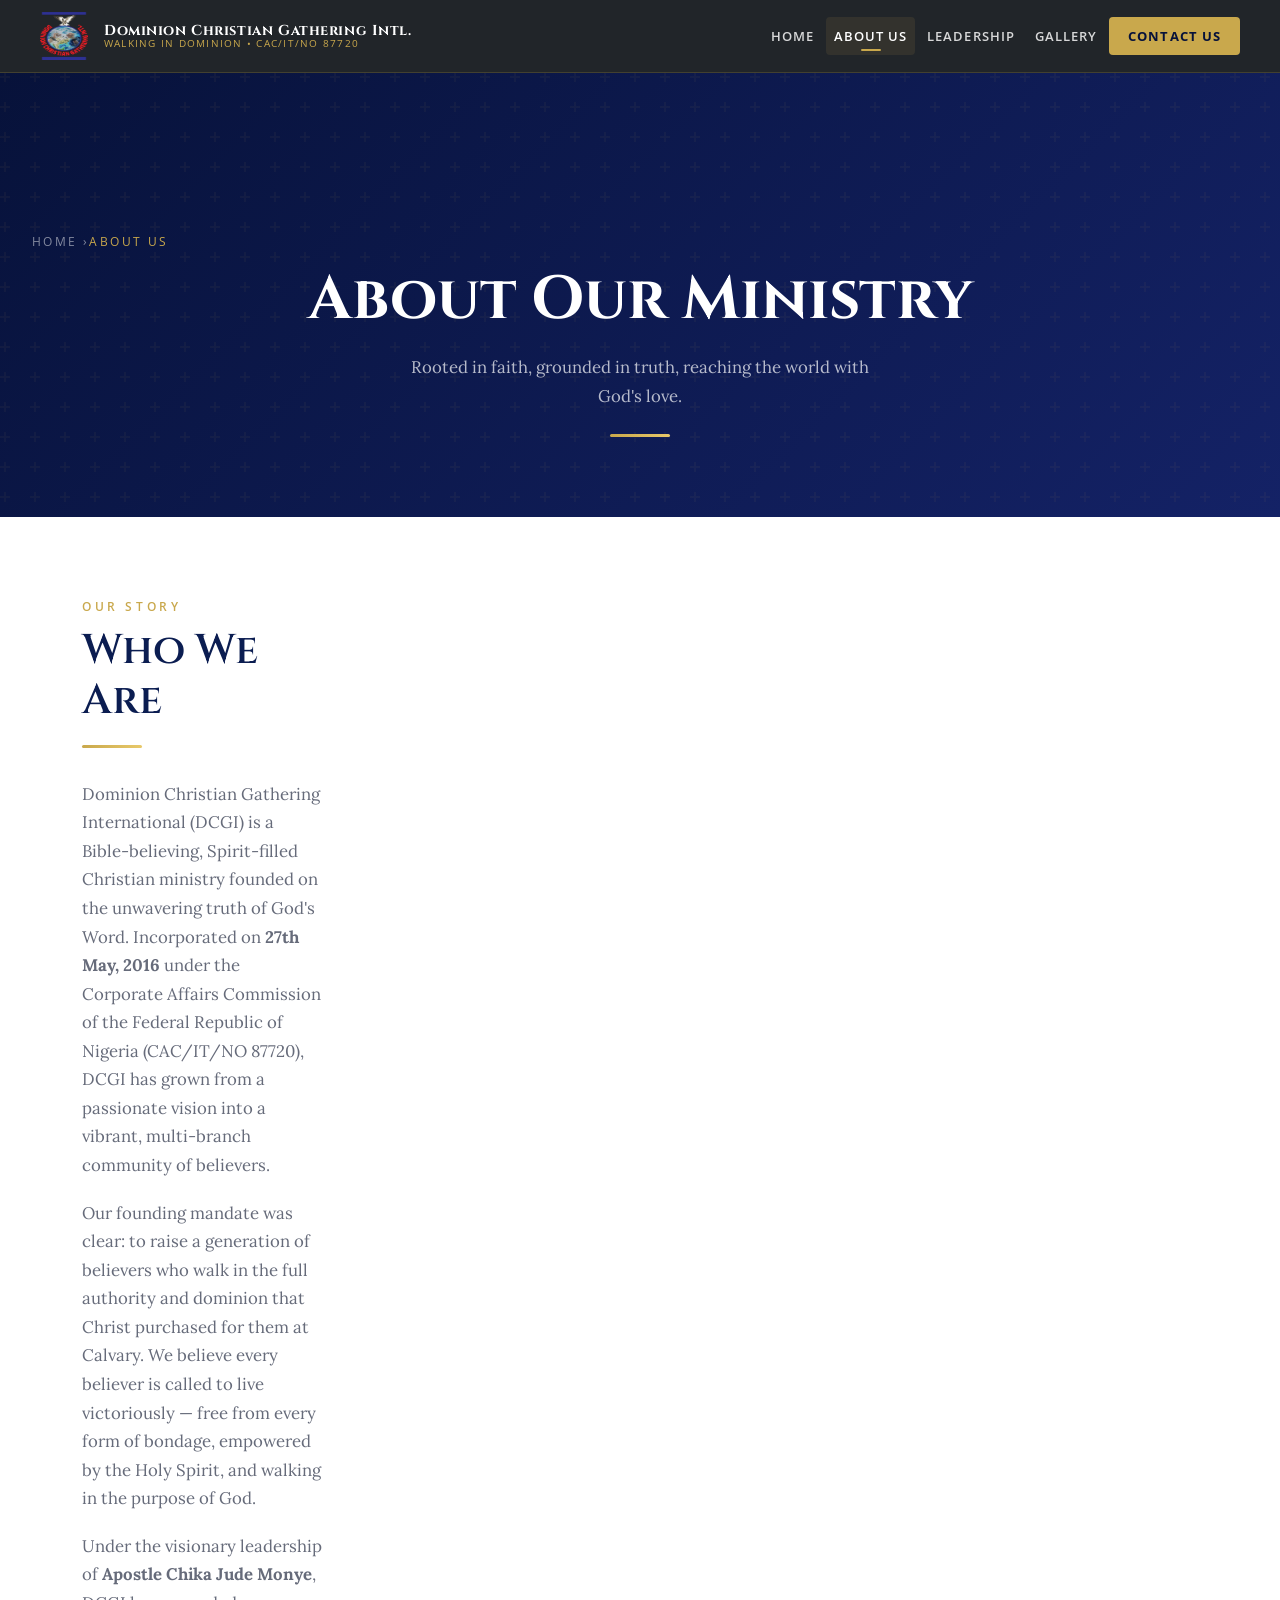
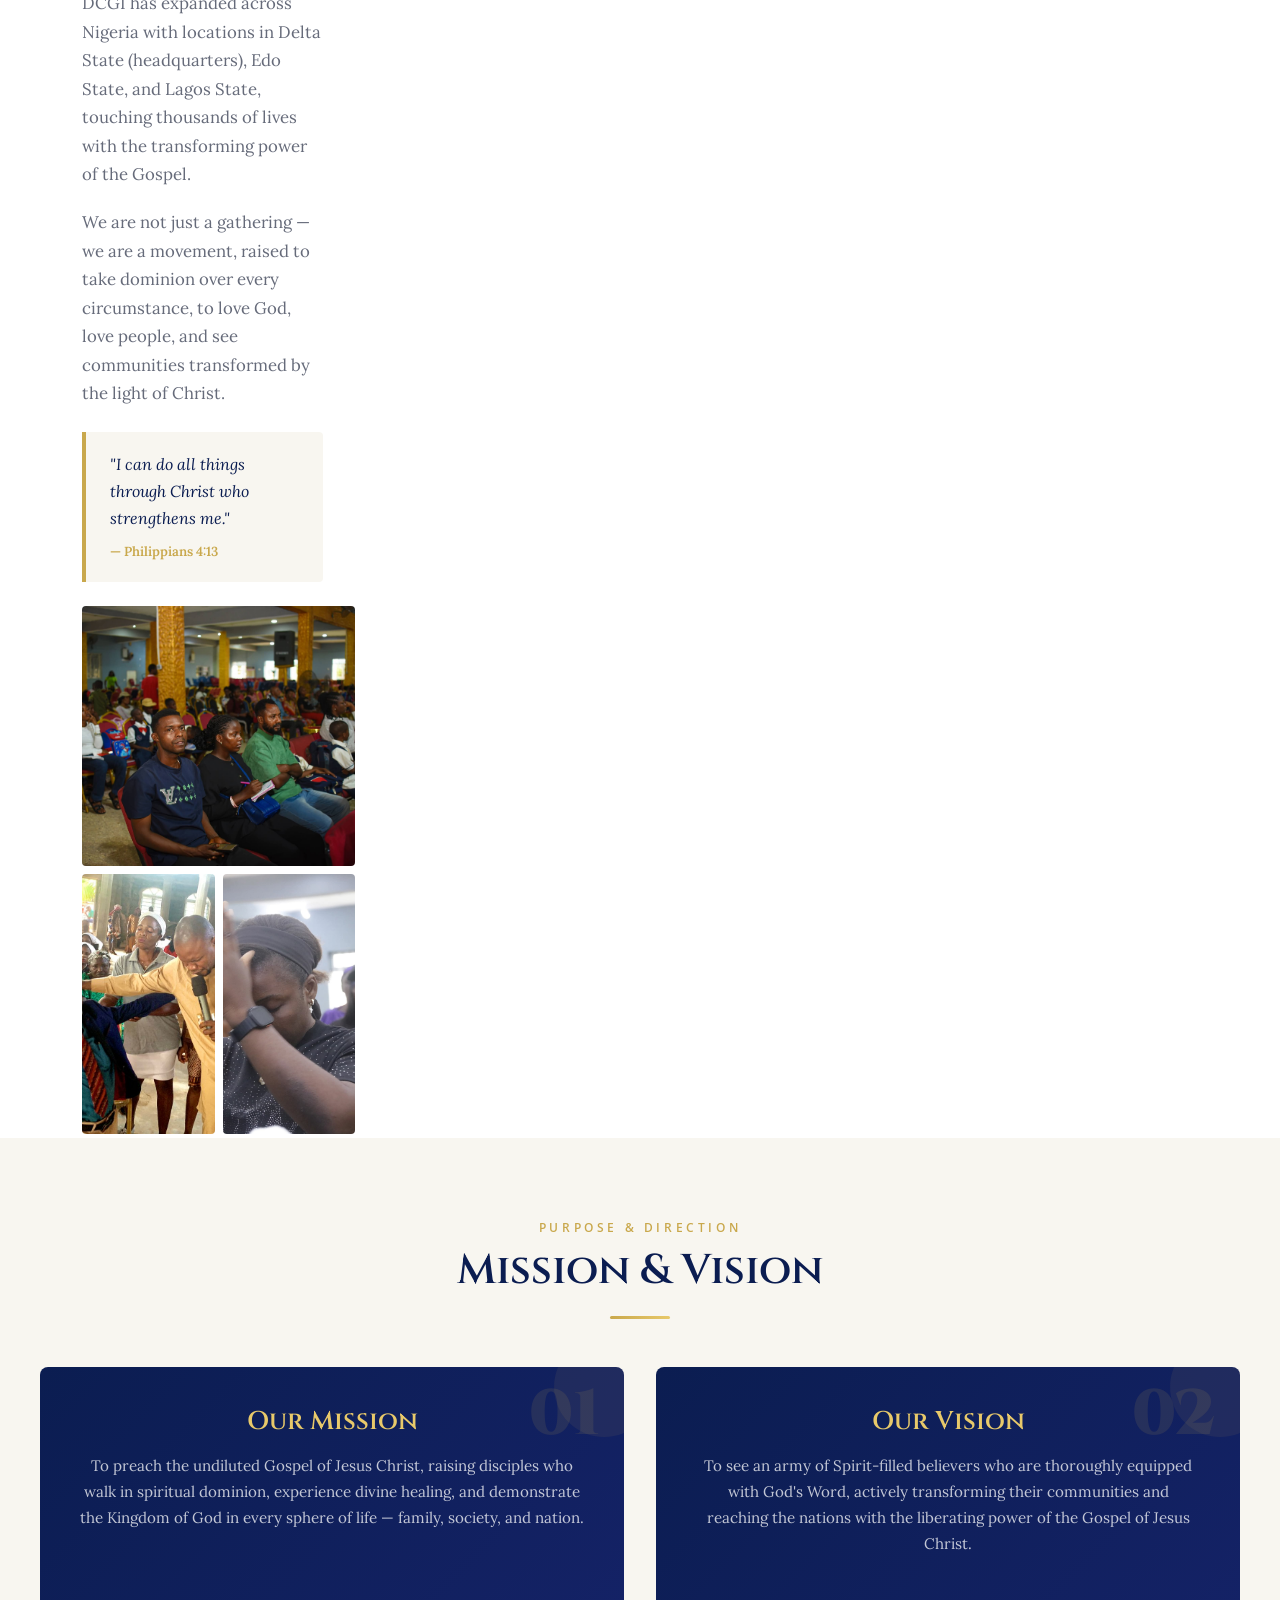
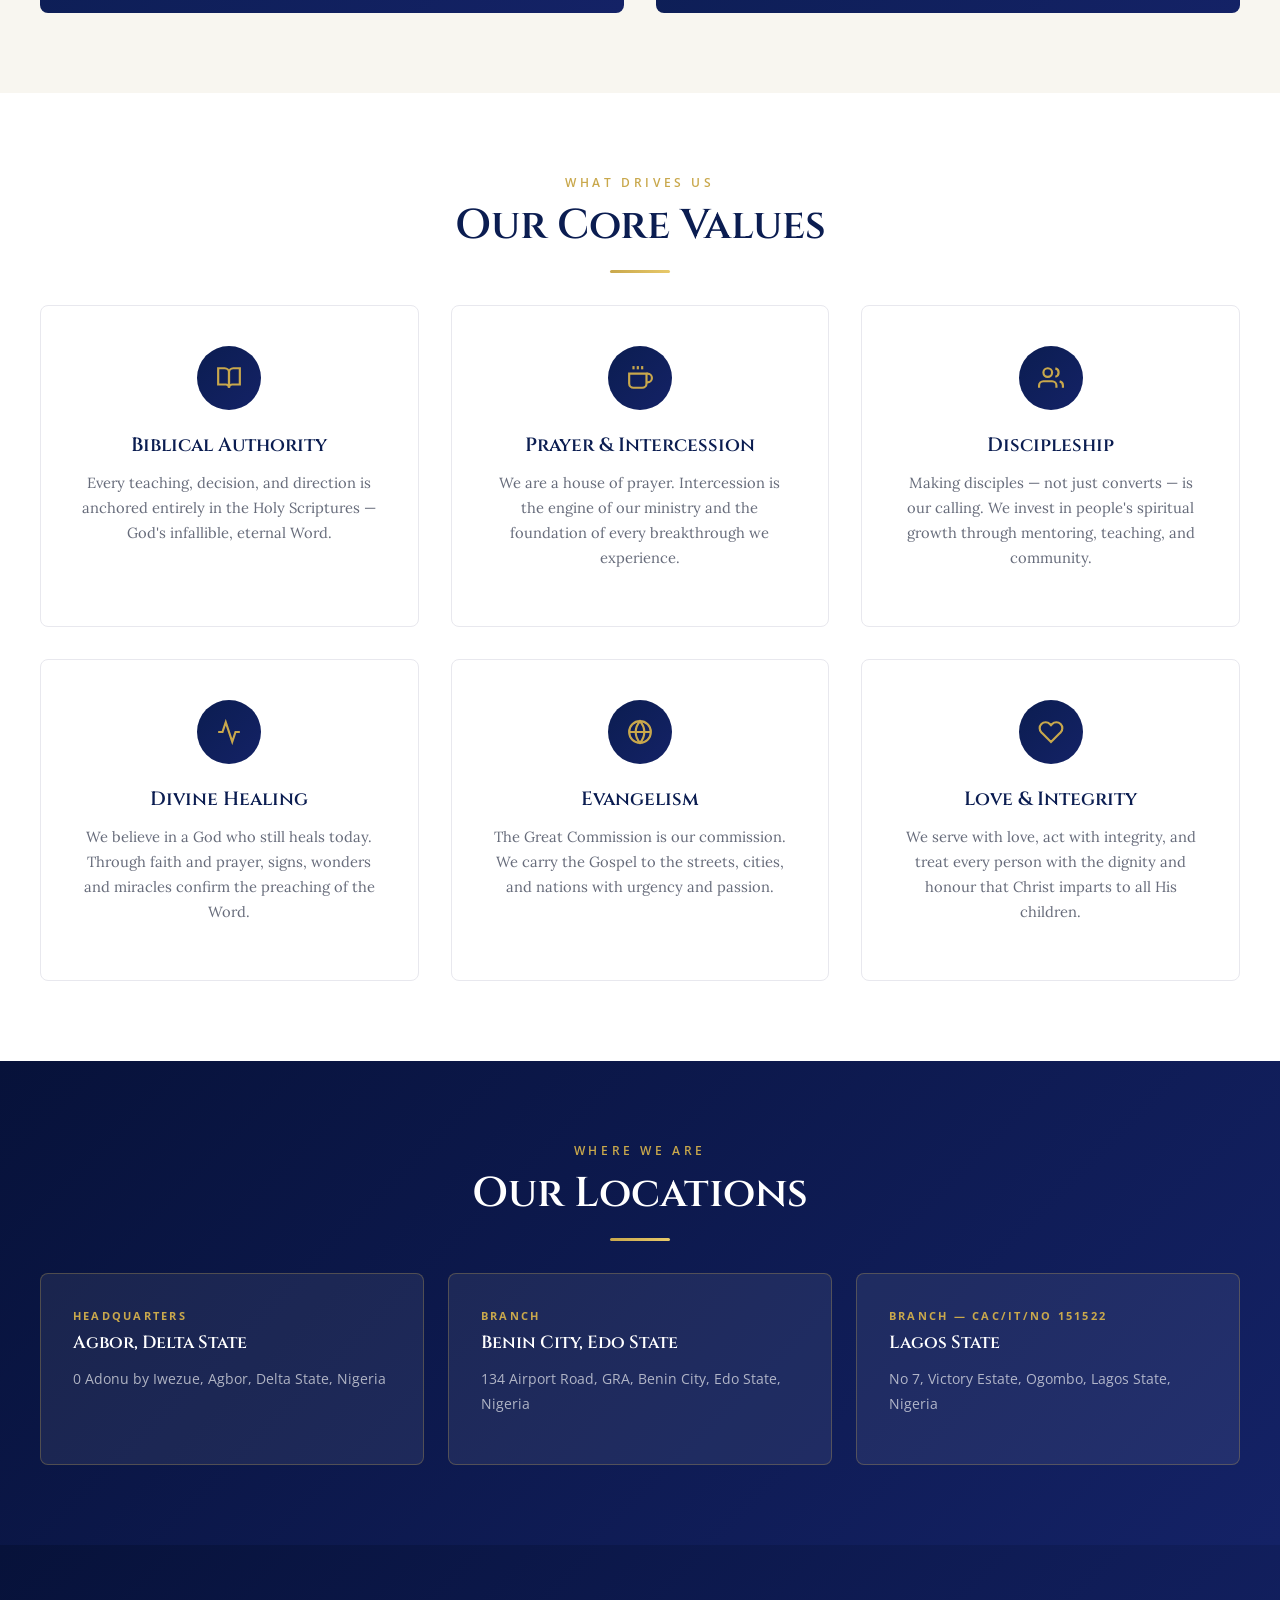
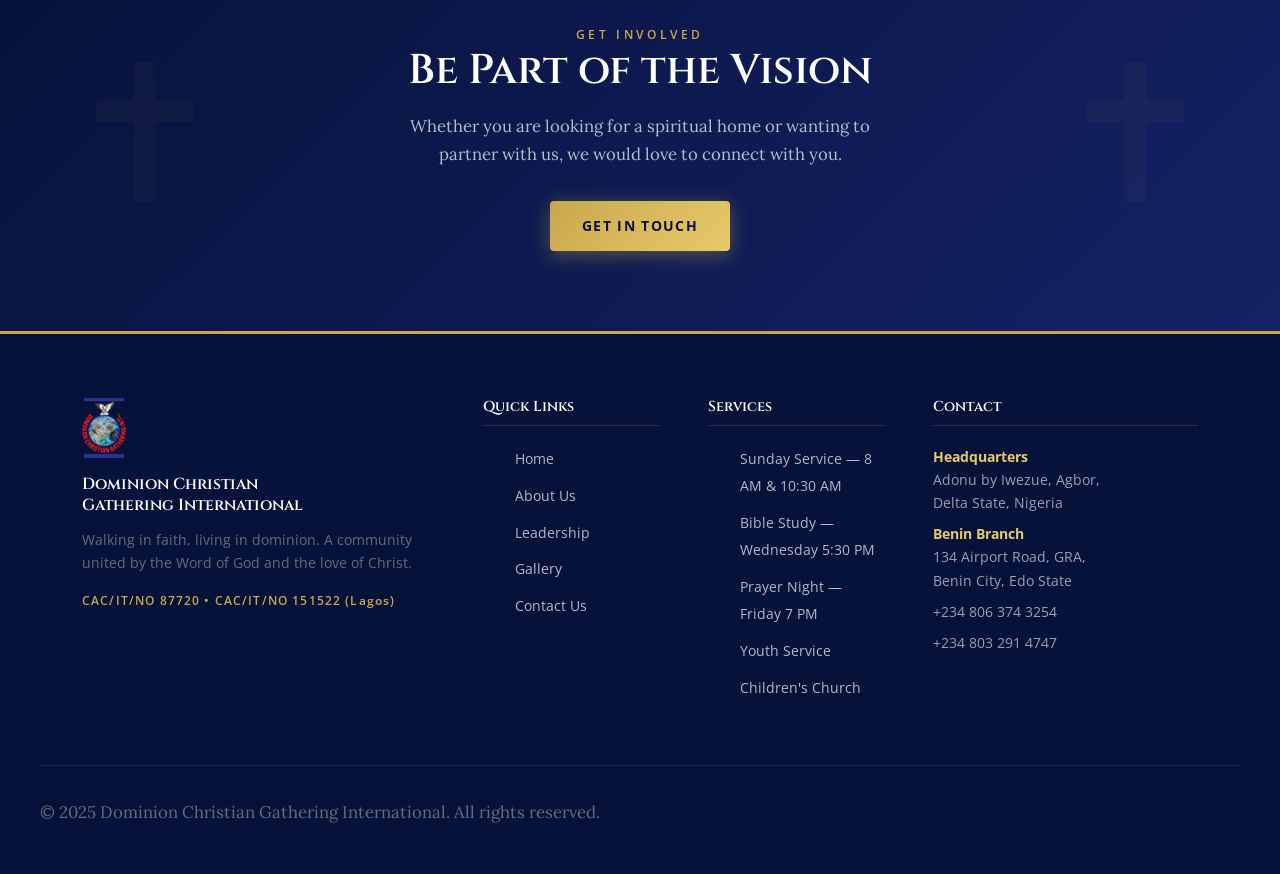
==== about.html @ a51d52de "Add files via upload" ====
<!DOCTYPE html>
<html lang="en">
<head>
  <meta charset="UTF-8" />
  <meta name="viewport" content="width=device-width, initial-scale=1.0" />
  <title>About Us — Dominion Christian Gathering International</title>
  <meta name="description" content="Learn about the history, mission, and vision of Dominion Christian Gathering International, founded in 2016 by Apostle Chika Jude Monye." />
  <link href="https://cdn.jsdelivr.net/npm/bootstrap@5.3.2/dist/css/bootstrap.min.css" rel="stylesheet" />
  <link rel="stylesheet" href="css/style.css" />
  <link rel="icon" type="image/jpeg" href="images/logo.png" />
</head>
<body>

<!-- NAVBAR -->
<nav id="navbar" class="navbar navbar-expand-lg navbar-dark bg-dark">
  <div class="nav-inner container">
    <a class="navbar-brand d-flex align-items-center gap-3" href="index.html">
      <img src="images/logo.png" alt="DCGI Logo" />
      <div class="nav-brand-text">
        <div class="name">Dominion Christian Gathering Intl.</div>
        <div class="tagline">Walking in Dominion &bull; CAC/IT/NO 87720</div>
      </div>
    </a>
    <button class="navbar-toggler border-0" type="button" data-bs-toggle="collapse" data-bs-target="#navbarSupportedContent" aria-controls="navbarSupportedContent" aria-expanded="false" aria-label="Toggle navigation">
      <span class="navbar-toggler-icon"></span>
    </button>
    <div class="collapse navbar-collapse" id="navbarSupportedContent">
      <ul class="navbar-nav ms-auto mb-2 mb-lg-0 nav-links">
        <li class="nav-item"><a class="nav-link" href="index.html">Home</a></li>
        <li class="nav-item"><a class="nav-link" href="about.html">About Us</a></li>
        <li class="nav-item"><a class="nav-link" href="leadership.html">Leadership</a></li>
        <li class="nav-item"><a class="nav-link" href="gallery.html">Gallery</a></li>
        <li class="nav-item"><a class="nav-link nav-cta" href="contact.html">Contact Us</a></li>
      </ul>
    </div>
  </div>
</nav>

<!-- PAGE HEADER -->
<header class="page-header">
  <div class="page-header-content">
    <div class="breadcrumb">Home &rsaquo; <span>About Us</span></div>
    <h1>About Our Ministry</h1>
    <p>Rooted in faith, grounded in truth, reaching the world with God's love.</p>
    <div class="gold-line"></div>
  </div>
</header>

<!-- ABOUT STORY -->
<section class="section" style="background: var(--white);">
  <div class="section-inner">
    <div class="container">
      <div class="row about-grid">
        <div class="col-md-6 about-text fade-in">
        <div class="section-label">Our Story</div>
        <h2 class="section-title">Who We Are</h2>
        <div class="section-divider left"></div>
        <p>Dominion Christian Gathering International (DCGI) is a Bible-believing, Spirit-filled Christian ministry founded on the unwavering truth of God's Word. Incorporated on <strong>27th May, 2016</strong> under the Corporate Affairs Commission of the Federal Republic of Nigeria (CAC/IT/NO 87720), DCGI has grown from a passionate vision into a vibrant, multi-branch community of believers.</p>
        <p>Our founding mandate was clear: to raise a generation of believers who walk in the full authority and dominion that Christ purchased for them at Calvary. We believe every believer is called to live victoriously — free from every form of bondage, empowered by the Holy Spirit, and walking in the purpose of God.</p>
        <p>Under the visionary leadership of <strong>Apostle Chika Jude Monye</strong>, DCGI has expanded across Nigeria with locations in Delta State (headquarters), Edo State, and Lagos State, touching thousands of lives with the transforming power of the Gospel.</p>
        <p>We are not just a gathering — we are a movement, raised to take dominion over every circumstance, to love God, love people, and see communities transformed by the light of Christ.</p>
        <blockquote class="welcome-verse">
          "I can do all things through Christ who strengthens me."
          <cite>— Philippians 4:13</cite>
        </blockquote>
      </div>
        </div>
        <div class="col-md-6 about-images fade-in">
          <div class="row g-2">
            <div class="col-12">
              <img src="images/IMG-20260520-WA0042.jpg" alt="DCGI Congregation" />
            </div>
            <div class="col-6">
              <img src="images/IMG-20260520-WA0041.jpg" alt="Ministry in Action" />
            </div>
            <div class="col-6">
              <img src="images/IMG-20260520-WA0044.jpg" alt="Worship Service" />
            </div>
          </div>
        </div>
      </div>
    </div>
  </div>
</section>

<!-- MISSION & VISION -->
<section class="section" style="background: var(--off-white);">
  <div class="section-inner text-center">
    <div class="section-label">Purpose &amp; Direction</div>
    <h2 class="section-title">Mission &amp; Vision</h2>
    <div class="section-divider"></div>
    <div class="mv-grid">
      <div class="mv-card fade-in">
        <div class="mv-num">01</div>
        <h3>Our Mission</h3>
        <p>To preach the undiluted Gospel of Jesus Christ, raising disciples who walk in spiritual dominion, experience divine healing, and demonstrate the Kingdom of God in every sphere of life — family, society, and nation.</p>
      </div>
      <div class="mv-card fade-in">
        <div class="mv-num">02</div>
        <h3>Our Vision</h3>
        <p>To see an army of Spirit-filled believers who are thoroughly equipped with God's Word, actively transforming their communities and reaching the nations with the liberating power of the Gospel of Jesus Christ.</p>
      </div>
    </div>
  </div>
</section>

<!-- OUR VALUES -->
<section class="section" style="background: var(--white);">
  <div class="section-inner text-center">
    <div class="section-label">What Drives Us</div>
    <h2 class="section-title">Our Core Values</h2>
    <div class="section-divider"></div>
    <div class="pillars-grid" style="margin-top:2rem;">
      <div>
            <div class="pillar-card fade-in">
              <div class="pillar-icon">
                <svg width="26" height="26" viewBox="0 0 24 24" fill="none" stroke="currentColor" stroke-width="2"><path d="M2 3h6a4 4 0 014 4v14a3 3 0 00-3-3H2z"/><path d="M22 3h-6a4 4 0 00-4 4v14a3 3 0 013-3h7z"/></svg>
              </div>
              <h3>Biblical Authority</h3>
              <p>Every teaching, decision, and direction is anchored entirely in the Holy Scriptures — God's infallible, eternal Word.</p>
            </div>
          </div>
          <div>
            <div class="pillar-card fade-in">
              <div class="pillar-icon">
                <svg width="26" height="26" viewBox="0 0 24 24" fill="none" stroke="currentColor" stroke-width="2"><path d="M18 8h1a4 4 0 010 8h-1"/><path d="M2 8h16v9a4 4 0 01-4 4H6a4 4 0 01-4-4V8z"/><line x1="6" y1="1" x2="6" y2="4"/><line x1="10" y1="1" x2="10" y2="4"/><line x1="14" y1="1" x2="14" y2="4"/></svg>
              </div>
              <h3>Prayer &amp; Intercession</h3>
              <p>We are a house of prayer. Intercession is the engine of our ministry and the foundation of every breakthrough we experience.</p>
            </div>
          </div>
          <div>
            <div class="pillar-card fade-in">
              <div class="pillar-icon">
                <svg width="26" height="26" viewBox="0 0 24 24" fill="none" stroke="currentColor" stroke-width="2"><path d="M17 21v-2a4 4 0 00-4-4H5a4 4 0 00-4 4v2"/><circle cx="9" cy="7" r="4"/><path d="M23 21v-2a4 4 0 00-3-3.87"/><path d="M16 3.13a4 4 0 010 7.75"/></svg>
              </div>
              <h3>Discipleship</h3>
              <p>Making disciples — not just converts — is our calling. We invest in people's spiritual growth through mentoring, teaching, and community.</p>
            </div>
          </div>
          <div>
            <div class="pillar-card fade-in">
              <div class="pillar-icon">
                <svg width="26" height="26" viewBox="0 0 24 24" fill="none" stroke="currentColor" stroke-width="2"><polyline points="22 12 18 12 15 21 9 3 6 12 2 12"/></svg>
              </div>
              <h3>Divine Healing</h3>
              <p>We believe in a God who still heals today. Through faith and prayer, signs, wonders and miracles confirm the preaching of the Word.</p>
            </div>
          </div>
          <div>
            <div class="pillar-card fade-in">
              <div class="pillar-icon">
                <svg width="26" height="26" viewBox="0 0 24 24" fill="none" stroke="currentColor" stroke-width="2"><circle cx="12" cy="12" r="10"/><line x1="2" y1="12" x2="22" y2="12"/><path d="M12 2a15.3 15.3 0 014 10 15.3 15.3 0 01-4 10 15.3 15.3 0 01-4-10 15.3 15.3 0 014-10z"/></svg>
              </div>
              <h3>Evangelism</h3>
              <p>The Great Commission is our commission. We carry the Gospel to the streets, cities, and nations with urgency and passion.</p>
            </div>
          </div>
          <div>
            <div class="pillar-card fade-in">
              <div class="pillar-icon">
                <svg width="26" height="26" viewBox="0 0 24 24" fill="none" stroke="currentColor" stroke-width="2"><path d="M20.84 4.61a5.5 5.5 0 00-7.78 0L12 5.67l-1.06-1.06a5.5 5.5 0 00-7.78 7.78l1.06 1.06L12 21.23l7.78-7.78 1.06-1.06a5.5 5.5 0 000-7.78z"/></svg>
              </div>
              <h3>Love &amp; Integrity</h3>
              <p>We serve with love, act with integrity, and treat every person with the dignity and honour that Christ imparts to all His children.</p>
            </div>
      </div>
    </div>
  </div>
</section>

<!-- OUR LOCATIONS -->
<section class="section" style="background: linear-gradient(135deg, var(--navy-dark), var(--navy-mid)); color: white;">
  <div class="section-inner text-center">
    <div class="section-label" style="color: var(--gold);">Where We Are</div>
    <h2 class="section-title" style="color: white;">Our Locations</h2>
    <div class="section-divider"></div>
    <div style="display: grid; grid-template-columns: repeat(auto-fit, minmax(260px, 1fr)); gap: 1.5rem; margin-top: 2rem;">
      <div style="background: rgba(255,255,255,0.07); border: 1px solid rgba(201,168,76,0.3); border-radius:8px; padding: 2rem; text-align: left;" class="fade-in">
        <div style="color: var(--gold); font-size:0.7rem; letter-spacing:0.2em; text-transform:uppercase; font-weight:700; margin-bottom:0.5rem;">Headquarters</div>
        <h3 style="color: white; font-size: 1.1rem; margin-bottom: 0.8rem;">Agbor, Delta State</h3>
        <p style="color: rgba(255,255,255,0.65); font-size: 0.9rem; font-family: 'Open Sans', sans-serif;">0 Adonu by Iwezue, Agbor, Delta State, Nigeria</p>
      </div>
      <div style="background: rgba(255,255,255,0.07); border: 1px solid rgba(201,168,76,0.3); border-radius:8px; padding: 2rem; text-align: left;" class="fade-in">
        <div style="color: var(--gold); font-size:0.7rem; letter-spacing:0.2em; text-transform:uppercase; font-weight:700; margin-bottom:0.5rem;">Branch</div>
        <h3 style="color: white; font-size: 1.1rem; margin-bottom: 0.8rem;">Benin City, Edo State</h3>
        <p style="color: rgba(255,255,255,0.65); font-size: 0.9rem; font-family: 'Open Sans', sans-serif;">134 Airport Road, GRA, Benin City, Edo State, Nigeria</p>
      </div>
      <div style="background: rgba(255,255,255,0.07); border: 1px solid rgba(201,168,76,0.3); border-radius:8px; padding: 2rem; text-align: left;" class="fade-in">
        <div style="color: var(--gold); font-size:0.7rem; letter-spacing:0.2em; text-transform:uppercase; font-weight:700; margin-bottom:0.5rem;">Branch — CAC/IT/NO 151522</div>
        <h3 style="color: white; font-size: 1.1rem; margin-bottom: 0.8rem;">Lagos State</h3>
        <p style="color: rgba(255,255,255,0.65); font-size: 0.9rem; font-family: 'Open Sans', sans-serif;">No 7, Victory Estate, Ogombo, Lagos State, Nigeria</p>
      </div>
    </div>
  </div>
</section>

<!-- CTA -->
<section class="cta-band">
  <div class="section-label" style="color: var(--gold);">Get Involved</div>
  <h2>Be Part of the Vision</h2>
  <p>Whether you are looking for a spiritual home or wanting to partner with us, we would love to connect with you.</p>
  <a href="contact.html" class="btn-primary">Get in Touch</a>
</section>

<!-- FOOTER -->
<footer>
  <div class="container">
    <div class="footer-grid">
      <div class="footer-brand">
        <img src="images/logo.png" alt="DCGI Logo" />
        <div class="org-name">Dominion Christian<br />Gathering International</div>
        <p>Walking in faith, living in dominion. A community united by the Word of God and the love of Christ.</p>
        <div class="footer-cac">CAC/IT/NO 87720 &bull; CAC/IT/NO 151522 (Lagos)</div>
      </div>
      <div>
        <h4>Quick Links</h4>
        <ul>
          <li><a href="index.html">Home</a></li>
          <li><a href="about.html">About Us</a></li>
          <li><a href="leadership.html">Leadership</a></li>
          <li><a href="gallery.html">Gallery</a></li>
          <li><a href="contact.html">Contact Us</a></li>
        </ul>
      </div>
      <div>
        <h4>Services</h4>
        <ul>
          <li><a href="#">Sunday Service — 8 AM &amp; 10:30 AM</a></li>
          <li><a href="#">Bible Study — Wednesday 5:30 PM</a></li>
          <li><a href="#">Prayer Night — Friday 7 PM</a></li>
          <li><a href="#">Youth Service</a></li>
          <li><a href="#">Children's Church</a></li>
        </ul>
      </div>
      <div>
        <h4>Contact</h4>
        <address>
          <p><strong style="color:var(--gold-light);">Headquarters</strong><br />Adonu by Iwezue, Agbor,<br />Delta State, Nigeria</p>
          <p><strong style="color:var(--gold-light);">Benin Branch</strong><br />134 Airport Road, GRA,<br />Benin City, Edo State</p>
          <p><a href="tel:+2348063743254">+234 806 374 3254</a></p>
          <p><a href="tel:+2348032914747">+234 803 291 4747</a></p>
        </address>
      </div>
    </div>
  </div>
  <div class="footer-bottom">
    <p>&copy; 2025 Dominion Christian Gathering International. All rights reserved.</p>
  </div>
</footer>

<script src="https://cdn.jsdelivr.net/npm/bootstrap@5.3.2/dist/js/bootstrap.bundle.min.js"></script>
<script src="js/main.js"></script>
</body>
</html>
---- css/style.css ----
@import url('https://fonts.googleapis.com/css2?family=Cinzel:wght@400;600;700;900&family=Lora:ital,wght@0,400;0,500;0,600;1,400;1,500&family=Open+Sans:wght@300;400;500;600&display=swap');

/* ─── CSS Variables ─── */
:root {
  --navy:       #0B1D51;
  --navy-dark:  #07123A;
  --navy-mid:   #142266;
  --gold:       #C9A84C;
  --gold-light: #E8C96A;
  --gold-pale:  #F5E9C8;
  --red:        #BE1C1C;
  --white:      #FFFFFF;
  --off-white:  #F8F6F0;
  --gray:       #666B7A;
  --light-gray: #E8E8EE;
  --shadow:     0 4px 24px rgba(11,29,81,0.15);
  --shadow-lg:  0 12px 48px rgba(11,29,81,0.25);
  --transition: 0.3s cubic-bezier(0.4,0,0.2,1);
}

/* ─── Reset & Base ─── */
*, *::before, *::after { box-sizing: border-box; margin: 0; padding: 0; }
html { scroll-behavior: smooth; }
body {
  font-family: 'Open Sans', sans-serif;
  color: #1a1a2e;
  background: var(--white);
  line-height: 1.7;
  overflow-x: hidden;
}
img { max-width: 100%; display: block; }
a { text-decoration: none; color: inherit; transition: var(--transition); }
ul { list-style: none; }

/* ─── Typography ─── */
h1, h2, h3, h4 { font-family: 'Cinzel', serif; line-height: 1.2; }
h1 { font-size: clamp(2rem, 5vw, 3.8rem); font-weight: 700; }
h2 { font-size: clamp(1.6rem, 3.5vw, 2.6rem); font-weight: 600; }
h3 { font-size: clamp(1.2rem, 2.5vw, 1.6rem); font-weight: 600; }
p  { font-family: 'Lora', serif; font-size: 1.05rem; color: var(--gray); }

.section-label {
  font-family: 'Open Sans', sans-serif;
  font-size: 0.75rem;
  font-weight: 600;
  letter-spacing: 0.3em;
  text-transform: uppercase;
  color: var(--gold);
}
.section-title { color: var(--navy); margin: 0.5rem 0 1.2rem; }
.section-divider {
  width: 60px; height: 3px;
  background: linear-gradient(90deg, var(--gold), var(--gold-light));
  border-radius: 2px;
  margin: 0 auto 2rem;
}
.section-divider.left { margin: 0 0 2rem; }

/* ─── Navbar ─── */
#navbar {
  position: fixed; top: 0; left: 0; right: 0; z-index: 1000;
  padding: 0 1rem;
  background: rgba(11, 29, 81, 0.97);
  backdrop-filter: blur(12px);
  border-bottom: 1px solid rgba(201,168,76,0.2);
  transition: var(--transition);
}
.nav-inner {
  max-width: 1200px; margin: 0 auto;
  display: flex; align-items: center; justify-content: space-between;
  height: 72px; padding: 0.5rem 0;
}
.nav-brand {
  display: flex; align-items: center; gap: 12px;
}
.nav-brand img {
  height: 50px; width: 50px; object-fit: contain;
  filter: drop-shadow(0 2px 4px rgba(0,0,0,0.3));
}
.nav-brand-text { line-height: 1.1; }
.nav-brand-text .name {
  font-family: 'Cinzel', serif;
  font-size: 0.9rem; font-weight: 700;
  color: var(--white);
  letter-spacing: 0.04em;
}
.nav-brand-text .tagline {
  font-size: 0.65rem; color: var(--gold);
  letter-spacing: 0.12em; text-transform: uppercase;
}
.nav-links {
  display: flex; align-items: center; gap: 0.25rem; flex-wrap: wrap;
}
.nav-links a {
  font-family: 'Open Sans', sans-serif;
  font-size: 0.82rem; font-weight: 600;
  letter-spacing: 0.08em; text-transform: uppercase;
  color: rgba(255,255,255,0.82);
  padding: 0.5rem 1rem;
  border-radius: 4px;
  transition: var(--transition);
  position: relative;
}
.nav-links a:hover,
.nav-links a.active {
  color: var(--gold-light);
  background: rgba(201,168,76,0.1);
}
.nav-links a.active::after {
  content: '';
  position: absolute; bottom: 4px; left: 50%; transform: translateX(-50%);
  width: 20px; height: 2px;
  background: var(--gold);
  border-radius: 1px;
}
.nav-cta {
  background: var(--gold) !important;
  color: var(--navy-dark) !important;
  padding: 0.5rem 1.2rem !important;
  border-radius: 4px !important;
  font-weight: 700 !important;
}
.nav-cta:hover { background: var(--gold-light) !important; }

.hamburger {
  display: none; flex-direction: column; gap: 5px;
  cursor: pointer; padding: 4px;
}
.hamburger span {
  display: block; width: 24px; height: 2px;
  background: var(--white); border-radius: 2px;
  transition: var(--transition);
}

/* ensure fixed navbar doesn't cover content */
body { padding-top: 72px; }

/* navbar brand adjustments */
.navbar-brand img { height: 48px; width: 48px; }
.nav-brand-text { line-height: 1.05; }

@media (max-width: 576px) {
  body { padding-top: 64px; }
  .navbar-brand img { height: 60px; }
  .nav-brand-text { display: none; }
}

/* ─── Hero Section ─── */
.hero {
  position: relative; min-height: 100vh;
  display: flex; align-items: center;
  overflow: hidden;
}
.hero-bg {
  position: absolute; inset: 0;
  background-size: cover; background-position: center;
}
.hero-bg::after {
  content: '';
  position: absolute; inset: 0;
  background: linear-gradient(
    135deg,
    rgba(7,18,58,0.92) 0%,
    rgba(11,29,81,0.80) 50%,
    rgba(11,29,81,0.65) 100%
  );
}
.hero-content {
  position: relative; z-index: 1;
  max-width: 1200px; margin: 0 auto; padding: 8rem 2rem 4rem;
  max-width: 700px; margin-left: 8vw;
}
.hero-badge {
  display: inline-flex; align-items: center; gap: 8px;
  background: rgba(201,168,76,0.15);
  border: 1px solid rgba(201,168,76,0.4);
  color: var(--gold-light);
  font-size: 0.72rem; letter-spacing: 0.2em; text-transform: uppercase;
  font-weight: 600; padding: 6px 16px; border-radius: 20px;
  margin-bottom: 1.5rem;
  animation: fadeInUp 0.6s ease forwards;
}
.hero h1 {
  color: var(--white);
  text-shadow: 0 2px 20px rgba(0,0,0,0.3);
  margin-bottom: 1.5rem;
  animation: fadeInUp 0.7s ease 0.1s both;
}
.hero h1 span { color: var(--gold-light); display: block; }
.hero p {
  color: rgba(255,255,255,0.82);
  font-size: 1.1rem; max-width: 520px;
  margin-bottom: 2.5rem;
  animation: fadeInUp 0.7s ease 0.2s both;
}
.hero-btns {
  display: flex; gap: 1rem; flex-wrap: wrap;
  animation: fadeInUp 0.7s ease 0.3s both;
}
.btn-primary {
  background: linear-gradient(135deg, var(--gold), var(--gold-light));
  color: var(--navy-dark);
  font-family: 'Open Sans', sans-serif;
  font-size: 0.85rem; font-weight: 700;
  letter-spacing: 0.1em; text-transform: uppercase;
  padding: 0.85rem 2rem; border-radius: 4px;
  border: none; cursor: pointer;
  box-shadow: 0 4px 20px rgba(201,168,76,0.4);
  transition: var(--transition);
  display: inline-block;
}
.btn-primary:hover { transform: translateY(-2px); box-shadow: 0 8px 28px rgba(201,168,76,0.5); }
.btn-outline {
  background: transparent;
  color: var(--white);
  font-family: 'Open Sans', sans-serif;
  font-size: 0.85rem; font-weight: 600;
  letter-spacing: 0.1em; text-transform: uppercase;
  padding: 0.85rem 2rem; border-radius: 4px;
  border: 1.5px solid rgba(255,255,255,0.5);
  cursor: pointer; transition: var(--transition);
  display: inline-block;
}
.btn-outline:hover { border-color: var(--gold); color: var(--gold); }
.hero-scroll {
  position: absolute; bottom: 2rem; left: 50%;
  transform: translateX(-50%);
  display: flex; flex-direction: column; align-items: center; gap: 6px;
  color: rgba(255,255,255,0.5);
  font-size: 0.65rem; letter-spacing: 0.2em; text-transform: uppercase;
  animation: bounce 2s infinite;
}
@media (max-width: 991px) {
  .nav-links { flex-direction: column; align-items: stretch; }
  .nav-links .nav-item { width: 100%; }
  .nav-links .nav-link { width: 100%; }
  .nav-links .nav-cta { margin-top: 0.5rem; }
}
.hero-scroll svg { width: 18px; opacity: 0.5; }

/* ─── Service Times Banner ─── */
.service-banner {
  background: linear-gradient(135deg, var(--navy-dark), var(--navy));
  padding: 1.2rem 2rem;
  border-top: 2px solid var(--gold);
}
.service-banner-inner {
  max-width: 1200px; margin: 0 auto;
  display: flex; align-items: center; justify-content: center;
  gap: 3rem; flex-wrap: wrap;
}
.service-item {
  display: flex; align-items: center; gap: 10px;
  color: var(--white);
}
.service-item svg { color: var(--gold); flex-shrink: 0; }
.service-item-text .day {
  font-family: 'Cinzel', serif;
  font-size: 0.75rem; font-weight: 600;
  color: var(--gold); letter-spacing: 0.1em;
}
.service-item-text .time {
  font-size: 0.9rem; color: rgba(255,255,255,0.9);
  font-weight: 500;
}
.service-banner-sep { width: 1px; height: 32px; background: rgba(255,255,255,0.15); }

/* ─── Page Header (inner pages) ─── */
.page-header {
  position: relative; padding: 10rem 2rem 5rem;
  background: linear-gradient(135deg, var(--navy-dark) 0%, var(--navy-mid) 100%);
  text-align: center; overflow: hidden;
}
.page-header::before {
  content: '';
  position: absolute; inset: 0;
  background: url("data:image/svg+xml,%3Csvg width='60' height='60' viewBox='0 0 60 60' xmlns='http://www.w3.org/2000/svg'%3E%3Cg fill='none' fill-rule='evenodd'%3E%3Cg fill='%23C9A84C' fill-opacity='0.05'%3E%3Cpath d='M36 34v-4h-2v4h-4v2h4v4h2v-4h4v-2h-4zm0-30V0h-2v4h-4v2h4v4h2V6h4V4h-4zM6 34v-4H4v4H0v2h4v4h2v-4h4v-2H6zM6 4V0H4v4H0v2h4v4h2V6h4V4H6z'/%3E%3C/g%3E%3C/g%3E%3C/svg%3E");
}
.page-header-content { position: relative; z-index: 1; }
.page-header .breadcrumb {
  font-size: 0.75rem; letter-spacing: 0.2em;
  color: rgba(255,255,255,0.5); text-transform: uppercase;
  margin-bottom: 0.75rem;
}
.page-header .breadcrumb span { color: var(--gold); }
.page-header h1 { color: var(--white); margin-bottom: 1rem; }
.page-header p { color: rgba(255,255,255,0.7); max-width: 500px; margin: 0 auto; }
.page-header .gold-line {
  width: 60px; height: 3px;
  background: linear-gradient(90deg, var(--gold), var(--gold-light));
  margin: 1.5rem auto 0; border-radius: 2px;
}

/* ─── Section Wrapper ─── */
.section { padding: 5rem 2rem; }
.section-inner { max-width: 1200px; margin: 0 auto; }
.text-center { text-align: center; }
.text-center .section-divider { margin: 0 auto 2rem; }

/* ─── Welcome Section ─── */
.welcome-grid {
  display: grid; grid-template-columns: 1fr 1fr;
  gap: 5rem; align-items: center;
}
.welcome-img-wrap {
  position: relative;
}
.welcome-img-main {
  width: 100%; border-radius: 4px;
  box-shadow: var(--shadow-lg);
  object-fit: cover; height: 480px;
}
.welcome-img-badge {
  position: absolute; bottom: -20px; right: -20px;
  background: var(--gold);
  color: var(--navy-dark);
  padding: 1.2rem 1.6rem; border-radius: 4px;
  text-align: center;
  box-shadow: var(--shadow);
}
.welcome-img-badge .years {
  font-family: 'Cinzel', serif;
  font-size: 2.5rem; font-weight: 900; line-height: 1;
}
.welcome-img-badge .label {
  font-size: 0.65rem; letter-spacing: 0.2em;
  text-transform: uppercase; font-weight: 700;
}
.welcome-text { padding-top: 1rem; }
.welcome-text p { margin-bottom: 1.2rem; }
.welcome-verse {
  background: var(--off-white);
  border-left: 4px solid var(--gold);
  padding: 1.2rem 1.5rem;
  border-radius: 0 4px 4px 0;
  margin: 1.5rem 0;
  font-family: 'Lora', serif;
  font-style: italic;
  color: var(--navy);
}
.welcome-verse cite {
  display: block; font-style: normal;
  font-size: 0.82rem; font-weight: 600;
  color: var(--gold); margin-top: 0.5rem;
}

/* ─── Stats Bar ─── */
.stats-bar {
  background: linear-gradient(135deg, var(--navy), var(--navy-mid));
  padding: 3rem 2rem;
}
.stats-grid {
  max-width: 1200px; margin: 0 auto;
  display: grid; grid-template-columns: repeat(4, 1fr);
  gap: 2rem; text-align: center;
}
.stat-item .number {
  font-family: 'Cinzel', serif;
  font-size: 2.8rem; font-weight: 700;
  color: var(--gold-light);
  line-height: 1;
}
.stat-item .label {
  font-size: 0.78rem; letter-spacing: 0.15em; text-transform: uppercase;
  color: rgba(255,255,255,0.6); margin-top: 0.5rem;
  font-weight: 500;
}

/* ─── Values / Pillars ─── */
.pillars-grid {
  display: grid; grid-template-columns: repeat(3, 1fr);
  gap: 2rem; margin-top: 3rem; max-width: 1200px; margin-left: auto; margin-right: auto;
}
.pillar-card {
  background: var(--white);
  border: 1px solid var(--light-gray);
  border-radius: 8px; padding: 2.5rem 2.2rem;
  text-align: center;
  transition: var(--transition);
  position: relative; overflow: hidden; min-height: 100%;
}
.pillar-card::before {
  content: '';
  position: absolute; top: 0; left: 0; right: 0;
  height: 3px;
  background: linear-gradient(90deg, var(--gold), var(--gold-light));
  transform: scaleX(0); transform-origin: left;
  transition: var(--transition);
}
.pillar-card:hover { transform: translateY(-6px); box-shadow: var(--shadow-lg); }
.pillar-card:hover::before { transform: scaleX(1); }
.pillar-icon {
  width: 64px; height: 64px;
  background: linear-gradient(135deg, var(--navy), var(--navy-mid));
  border-radius: 50%; margin: 0 auto 1.5rem;
  display: flex; align-items: center; justify-content: center;
  color: var(--gold);
}
.pillar-card h3 { color: var(--navy); margin-bottom: 0.8rem; font-size: 1.2rem; }
.pillar-card p { font-size: 0.92rem; }

/* ─── About Content ─── */
.about-grid {
  display: grid; grid-template-columns: 1fr 1fr;
  gap: 5rem; align-items: start;
}
.about-text p { margin-bottom: 1.2rem; }
.about-images {
  display: grid; grid-template-columns: 1fr 1fr;
  grid-template-rows: 220px 220px;
  gap: 12px;
}
.about-images img {
  width: 100%; height: 100%;
  object-fit: cover; border-radius: 4px;
}
.about-images img:first-child {
  grid-column: 1 / 3; height: 260px;
}

/* ─── Mission Vision ─── */
.mv-grid {
  display: grid; grid-template-columns: 1fr 1fr;
  gap: 2rem; margin-top: 3rem;
}
.mv-card {
  background: linear-gradient(135deg, var(--navy), var(--navy-mid));
  border-radius: 8px; padding: 2.5rem;
  position: relative; overflow: hidden;
}
.mv-card::after {
  content: '';
  position: absolute; top: -30px; right: -30px;
  width: 100px; height: 100px;
  border-radius: 50%;
  background: rgba(201,168,76,0.08);
}
.mv-card .mv-num {
  font-family: 'Cinzel', serif;
  font-size: 4rem; font-weight: 900;
  color: rgba(201,168,76,0.12);
  line-height: 1;
  position: absolute; top: 1rem; right: 1.5rem;
}
.mv-card h3 { color: var(--gold-light); margin-bottom: 1rem; }
.mv-card p { color: rgba(255,255,255,0.75); font-size: 0.95rem; }

/* ─── Leadership Page ─── */
.leadership-founder {
  display: grid; grid-template-columns: 380px 1fr;
  gap: 4rem; align-items: start; margin-bottom: 5rem;
}
.founder-img-wrap {
  position: relative;
}
.founder-img {
  width: 100%; border-radius: 4px;
  box-shadow: var(--shadow-lg);
  object-fit: cover; height: 520px;
  object-position: top;
}
.founder-img-badge {
  position: absolute; bottom: 0; left: 0; right: 0;
  background: linear-gradient(135deg, var(--navy-dark) 0%, var(--navy) 100%);
  padding: 1.2rem 1.5rem;
  border-top: 3px solid var(--gold);
}
.founder-img-badge .title {
  font-size: 0.68rem; letter-spacing: 0.2em;
  text-transform: uppercase; color: var(--gold);
  font-weight: 600;
}
.founder-img-badge .name {
  font-family: 'Cinzel', serif;
  font-size: 1.1rem; color: var(--white);
  margin-top: 2px; font-weight: 600;
}
.founder-bio h2 { color: var(--navy); margin-bottom: 0.5rem; }
.founder-bio .role-tag {
  display: inline-block;
  background: var(--gold-pale);
  color: var(--navy-dark);
  font-size: 0.72rem; font-weight: 700;
  letter-spacing: 0.15em; text-transform: uppercase;
  padding: 5px 12px; border-radius: 20px;
  margin-bottom: 1.5rem;
  border: 1px solid var(--gold);
}
.founder-bio p { margin-bottom: 1rem; }
.founder-bio .verse-box {
  background: var(--off-white);
  border-left: 4px solid var(--gold);
  padding: 1.2rem 1.5rem;
  margin-top: 1.5rem;
  border-radius: 0 4px 4px 0;
  font-family: 'Lora', serif;
  font-style: italic;
  color: var(--navy);
}

.trustees-section-title {
  font-family: 'Cinzel', serif;
  color: var(--navy); font-size: 1.5rem;
  margin-bottom: 2rem;
  padding-bottom: 1rem;
  border-bottom: 2px solid var(--light-gray);
  position: relative;
}
.trustees-section-title::after {
  content: '';
  position: absolute; bottom: -2px; left: 0;
  width: 60px; height: 2px;
  background: var(--gold);
}

.trustees-grid {
  display: grid; grid-template-columns: repeat(auto-fill, minmax(260px, 1fr));
  gap: 2rem;
}
.trustee-card {
  background: var(--white);
  border: 1px solid var(--light-gray);
  border-radius: 8px; overflow: hidden;
  transition: var(--transition);
}
.trustee-card:hover { transform: translateY(-4px); box-shadow: var(--shadow-lg); }
.trustee-img {
  width: 100%; height: 260px;
  object-fit: cover; object-position: top;
  background: var(--light-gray);
}
.trustee-info { padding: 1.5rem; }
.trustee-info .role {
  font-size: 0.68rem; letter-spacing: 0.2em;
  text-transform: uppercase; color: var(--gold);
  font-weight: 600; margin-bottom: 0.4rem;
}
.trustee-info h3 {
  font-size: 1.05rem; color: var(--navy);
  margin-bottom: 0; font-weight: 600;
}
.trustee-placeholder {
  width: 100%; height: 260px;
  background: linear-gradient(135deg, var(--navy), var(--navy-mid));
  display: flex; align-items: center; justify-content: center;
  color: var(--gold);
}

/* ─── Gallery ─── */
.gallery-masonry {
  columns: 3; gap: 16px; margin-top: 3rem;
}
.gallery-item {
  break-inside: avoid; margin-bottom: 16px;
  overflow: hidden; border-radius: 4px;
  cursor: pointer; position: relative;
}
.gallery-item img {
  width: 100%; display: block;
  transition: transform 0.4s ease;
}
.gallery-item::after {
  content: '';
  position: absolute; inset: 0;
  background: rgba(11,29,81,0.5);
  opacity: 0; transition: var(--transition);
}
.gallery-item:hover img { transform: scale(1.04); }
.gallery-item:hover::after { opacity: 1; }

/* Lightbox */
.lightbox {
  display: none; position: fixed; inset: 0; z-index: 9999;
  background: rgba(0,0,0,0.92);
  align-items: center; justify-content: center;
}
.lightbox.active { display: flex; }
.lightbox img { max-width: 90vw; max-height: 90vh; border-radius: 4px; }
.lightbox-close {
  position: absolute; top: 1.5rem; right: 1.5rem;
  color: white; font-size: 2rem; cursor: pointer; line-height: 1;
  background: none; border: none;
}

/* ─── Contact Page ─── */
.contact-grid {
  display: grid; grid-template-columns: 1fr 1.4fr;
  gap: 4rem; align-items: start;
}
.contact-info h3 { color: var(--navy); margin-bottom: 2rem; }
.contact-item {
  display: flex; gap: 1rem; margin-bottom: 1.8rem;
  align-items: flex-start;
}
.contact-icon {
  width: 44px; height: 44px; flex-shrink: 0;
  background: linear-gradient(135deg, var(--navy), var(--navy-mid));
  border-radius: 8px;
  display: flex; align-items: center; justify-content: center;
  color: var(--gold);
}
.contact-item-text .label {
  font-size: 0.7rem; letter-spacing: 0.15em;
  text-transform: uppercase; color: var(--gold);
  font-weight: 700; margin-bottom: 3px;
}
.contact-item-text p { font-size: 0.95rem; color: var(--navy); font-family: 'Open Sans', sans-serif; }
.contact-item-text a:hover { color: var(--gold); }

.branch-cards { display: flex; flex-direction: column; gap: 1rem; margin-top: 2rem; }
.branch-card {
  background: var(--off-white);
  border: 1px solid var(--light-gray);
  border-left: 4px solid var(--gold);
  border-radius: 0 8px 8px 0;
  padding: 1.2rem 1.5rem;
}
.branch-card .b-title {
  font-family: 'Cinzel', serif;
  font-size: 0.9rem; color: var(--navy);
  font-weight: 600; margin-bottom: 0.3rem;
}
.branch-card p { font-size: 0.88rem; color: var(--gray); font-family: 'Open Sans', sans-serif; }

.contact-form-wrap {
  background: var(--off-white);
  border: 1px solid var(--light-gray);
  border-radius: 12px; padding: 2.5rem;
}
.contact-form-wrap h3 { color: var(--navy); margin-bottom: 1.5rem; }
.form-row { display: grid; grid-template-columns: 1fr 1fr; gap: 1rem; }
.form-group { margin-bottom: 1.2rem; }
.form-group label {
  display: block;
  font-size: 0.75rem; letter-spacing: 0.1em;
  text-transform: uppercase; font-weight: 700;
  color: var(--navy); margin-bottom: 0.4rem;
}
.form-group input,
.form-group textarea,
.form-group select {
  width: 100%;
  padding: 0.75rem 1rem;
  border: 1.5px solid var(--light-gray);
  border-radius: 6px;
  font-family: 'Open Sans', sans-serif;
  font-size: 0.92rem; color: #1a1a2e;
  background: var(--white);
  transition: var(--transition);
  outline: none;
}
.form-group input:focus,
.form-group textarea:focus,
.form-group select:focus {
  border-color: var(--gold);
  box-shadow: 0 0 0 3px rgba(201,168,76,0.12);
}
.form-group textarea { resize: vertical; min-height: 120px; }
.form-submit {
  width: 100%; padding: 0.9rem;
  background: linear-gradient(135deg, var(--navy), var(--navy-mid));
  color: var(--gold-light);
  font-family: 'Cinzel', serif;
  font-size: 0.85rem; letter-spacing: 0.15em;
  font-weight: 600; border: none;
  border-radius: 6px; cursor: pointer;
  transition: var(--transition);
}
.form-submit:hover { background: var(--gold); color: var(--navy-dark); }
.form-note { font-size: 0.78rem; color: var(--gray); margin-top: 0.8rem; text-align: center; font-family: 'Open Sans', sans-serif; }

/* ─── Map embed ─── */
.map-section { padding: 0; }
.map-section iframe {
  width: 100%; height: 350px; border: 0; display: block;
  filter: grayscale(20%) contrast(95%);
}

/* ─── CTA Band ─── */
.cta-band {
  background: linear-gradient(135deg, var(--navy-dark), var(--navy-mid));
  padding: 5rem 2rem; text-align: center;
  position: relative; overflow: hidden;
}
.cta-band::before {
  content: '✝';
  position: absolute; top: 50%; left: 5%;
  transform: translateY(-50%);
  font-size: 12rem; color: rgba(201,168,76,0.04);
  font-family: serif;
}
.cta-band::after {
  content: '✝';
  position: absolute; top: 50%; right: 5%;
  transform: translateY(-50%);
  font-size: 12rem; color: rgba(201,168,76,0.04);
  font-family: serif;
}
.cta-band h2 { color: var(--white); margin-bottom: 1rem; }
.cta-band p { color: rgba(255,255,255,0.7); max-width: 500px; margin: 0 auto 2rem; }

/* ─── Footer ─── */
footer {
  background: var(--navy-dark);
  color: rgba(255,255,255,0.7);
  padding: 4rem 2rem 2rem;
  border-top: 3px solid var(--gold);
}
.footer-grid {
  max-width: 1200px; margin: 0 auto;
  display: grid; grid-template-columns: 2fr 1fr 1fr 1.5fr;
  gap: 3rem; margin-bottom: 3rem;
}
.footer-brand img { height: 60px; margin-bottom: 1rem; }
.footer-brand .org-name {
  font-family: 'Cinzel', serif;
  font-size: 1rem; color: var(--white);
  font-weight: 600; line-height: 1.3;
  margin-bottom: 0.8rem;
}
.footer-brand p { font-size: 0.85rem; font-family: 'Open Sans', sans-serif; }
.footer-cac {
  margin-top: 1rem;
  font-size: 0.72rem; letter-spacing: 0.1em;
  color: var(--gold); font-weight: 600;
}
footer h4 {
  font-family: 'Cinzel', serif;
  font-size: 0.9rem; color: var(--white);
  font-weight: 600; margin-bottom: 1.2rem;
  padding-bottom: 0.6rem;
  border-bottom: 1px solid rgba(201,168,76,0.2);
}
footer ul li { margin-bottom: 0.6rem; }
footer ul li a {
  font-size: 0.88rem; font-family: 'Open Sans', sans-serif;
  transition: var(--transition);
}
footer ul li a:hover { color: var(--gold-light); padding-left: 4px; }
footer address { font-style: normal; }
footer address p {
  font-size: 0.85rem; margin-bottom: 0.5rem;
  font-family: 'Open Sans', sans-serif;
  color: rgba(255,255,255,0.6);
}
footer address a:hover { color: var(--gold-light); }
.footer-bottom {
  max-width: 1200px; margin: 0 auto;
  padding-top: 2rem;
  border-top: 1px solid rgba(255,255,255,0.08);
  display: flex; align-items: center; justify-content: space-between;
  flex-wrap: wrap; gap: 1rem;
  font-size: 0.8rem; font-family: 'Open Sans', sans-serif;
}
.footer-bottom span { color: var(--gold); }

/* ─── Animations ─── */
@keyframes fadeInUp {
  from { opacity: 0; transform: translateY(24px); }
  to   { opacity: 1; transform: translateY(0); }
}
@keyframes bounce {
  0%, 100% { transform: translateX(-50%) translateY(0); }
  50%       { transform: translateX(-50%) translateY(6px); }
}
.fade-in {
  opacity: 0; transform: translateY(20px);
  transition: opacity 0.6s ease, transform 0.6s ease;
}
.fade-in.visible { opacity: 1; transform: translateY(0); }

/* ─── Responsive ─── */
@media (max-width: 1024px) {
  .welcome-grid, .about-grid, .leadership-founder { grid-template-columns: 1fr; gap: 2.5rem; }
  .stats-grid { grid-template-columns: repeat(2, 1fr); }
  .pillars-grid { grid-template-columns: repeat(2, 1fr); }
  .footer-grid { grid-template-columns: 1fr 1fr; }
  .leadership-founder { grid-template-columns: 1fr; }
  .founder-img { height: 380px; }
  .contact-grid { grid-template-columns: 1fr; }
}
@media (max-width: 768px) {
  .pillars-grid { grid-template-columns: 1fr; }
  .gallery-masonry { columns: 2; }
  .mv-grid { grid-template-columns: 1fr; }
  .trustees-grid { grid-template-columns: 1fr 1fr; }
  .footer-grid { grid-template-columns: 1fr; gap: 2rem; }
  .service-banner-inner { gap: 1.5rem; }
  .service-banner-sep { display: none; }
  .form-row { grid-template-columns: 1fr; }
  .about-images { grid-template-columns: 1fr; }
  .about-images img:first-child { grid-column: 1; }
  .hero-content { margin-left: auto; margin-right: auto; padding: 6rem 1.5rem 3rem; }
}
@media (max-width: 480px) {
  .gallery-masonry { columns: 1; }
  .trustees-grid { grid-template-columns: 1fr; }
  .hero-btns { flex-direction: column; }
  .stats-grid { grid-template-columns: repeat(2, 1fr); }
}
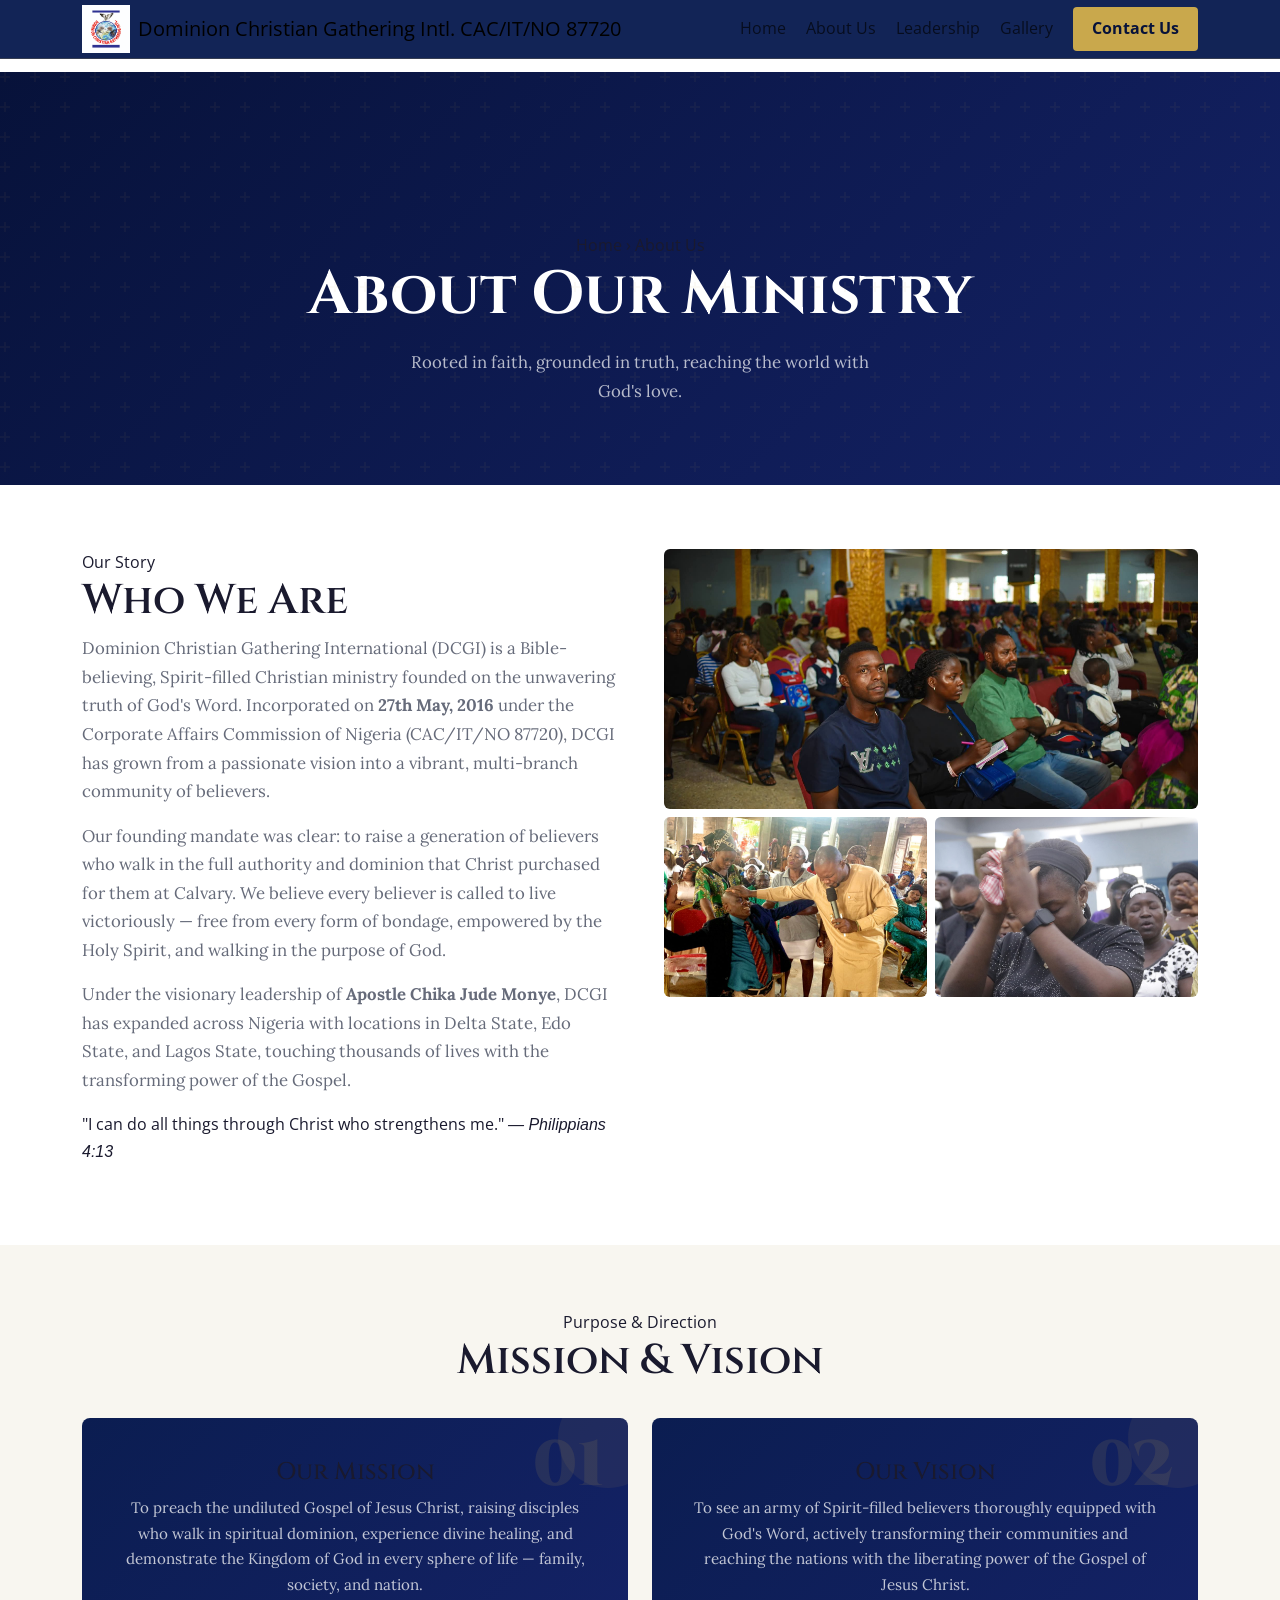
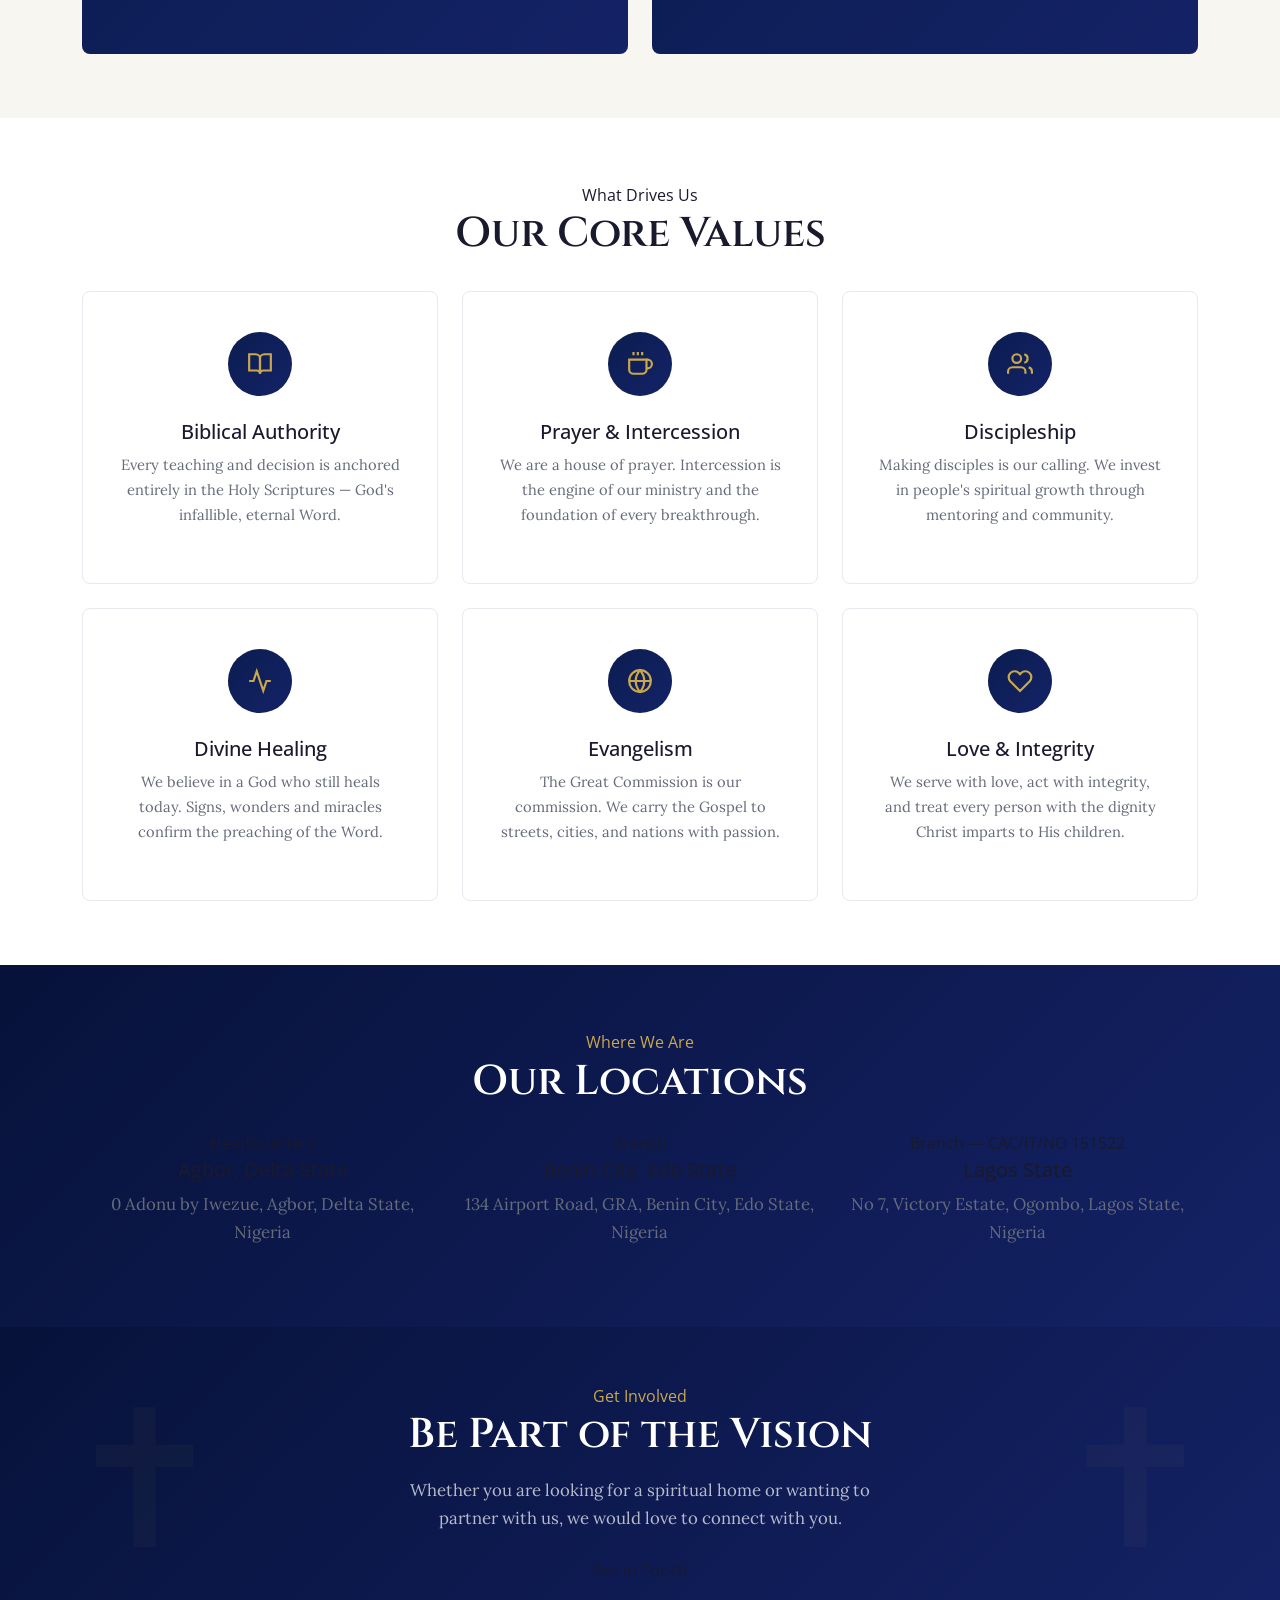
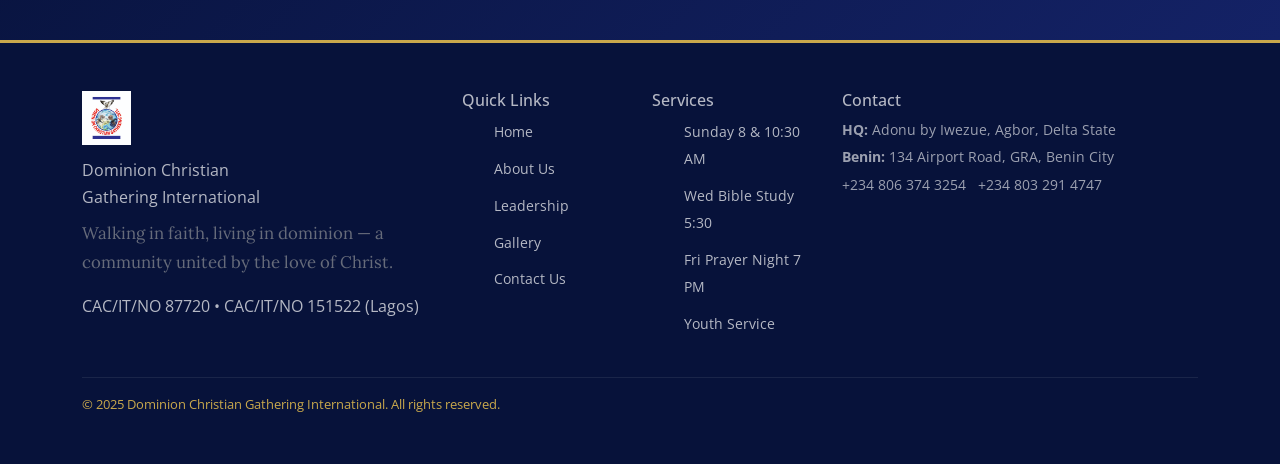
==== commit 612e316e: "Refactor about.html for improved structure and content Updated meta tags, navbar structure, and sect" ====
--- a/about.html
+++ b/about.html
@@ -1,36 +1,36 @@
 <!DOCTYPE html>
 <html lang="en">
 <head>
-  <meta charset="UTF-8" />
-  <meta name="viewport" content="width=device-width, initial-scale=1.0" />
+  <meta charset="UTF-8"/>
+  <meta name="viewport" content="width=device-width, initial-scale=1.0"/>
   <title>About Us — Dominion Christian Gathering International</title>
-  <meta name="description" content="Learn about the history, mission, and vision of Dominion Christian Gathering International, founded in 2016 by Apostle Chika Jude Monye." />
-  <link href="https://cdn.jsdelivr.net/npm/bootstrap@5.3.2/dist/css/bootstrap.min.css" rel="stylesheet" />
-  <link rel="stylesheet" href="css/style.css" />
-  <link rel="icon" type="image/jpeg" href="images/logo.png" />
+  <meta name="description" content="Learn about the history, mission, and vision of DCGI, founded in 2016 by Apostle Chika Jude Monye."/>
+  <link href="https://cdn.jsdelivr.net/npm/bootstrap@5.3.2/dist/css/bootstrap.min.css" rel="stylesheet"/>
+  <link rel="stylesheet" href="css/style.css"/>
+  <link rel="icon" type="image/jpeg" href="images/logo.jpg"/>
 </head>
 <body>
 
 <!-- NAVBAR -->
-<nav id="navbar" class="navbar navbar-expand-lg navbar-dark bg-dark">
-  <div class="nav-inner container">
-    <a class="navbar-brand d-flex align-items-center gap-3" href="index.html">
-      <img src="images/logo.png" alt="DCGI Logo" />
-      <div class="nav-brand-text">
-        <div class="name">Dominion Christian Gathering Intl.</div>
-        <div class="tagline">Walking in Dominion &bull; CAC/IT/NO 87720</div>
+<nav id="navbar" class="navbar navbar-expand-lg fixed-top">
+  <div class="container">
+    <a class="navbar-brand d-flex align-items-center gap-2" href="index.html">
+      <img src="images/logo.jpg" alt="DCGI Logo"/>
+      <div>
+        <span class="brand-name">Dominion Christian Gathering Intl.</span>
+        <span class="brand-tag">CAC/IT/NO 87720</span>
       </div>
     </a>
-    <button class="navbar-toggler border-0" type="button" data-bs-toggle="collapse" data-bs-target="#navbarSupportedContent" aria-controls="navbarSupportedContent" aria-expanded="false" aria-label="Toggle navigation">
+    <button class="navbar-toggler" type="button" data-bs-toggle="collapse" data-bs-target="#navMenu">
       <span class="navbar-toggler-icon"></span>
     </button>
-    <div class="collapse navbar-collapse" id="navbarSupportedContent">
-      <ul class="navbar-nav ms-auto mb-2 mb-lg-0 nav-links">
+    <div class="collapse navbar-collapse" id="navMenu">
+      <ul class="navbar-nav ms-auto align-items-lg-center gap-lg-1 mt-2 mt-lg-0">
         <li class="nav-item"><a class="nav-link" href="index.html">Home</a></li>
         <li class="nav-item"><a class="nav-link" href="about.html">About Us</a></li>
         <li class="nav-item"><a class="nav-link" href="leadership.html">Leadership</a></li>
         <li class="nav-item"><a class="nav-link" href="gallery.html">Gallery</a></li>
-        <li class="nav-item"><a class="nav-link nav-cta" href="contact.html">Contact Us</a></li>
+        <li class="nav-item ms-lg-2"><a class="nav-link nav-cta" href="contact.html">Contact Us</a></li>
       </ul>
     </div>
   </div>
@@ -38,45 +38,41 @@
 
 <!-- PAGE HEADER -->
 <header class="page-header">
-  <div class="page-header-content">
-    <div class="breadcrumb">Home &rsaquo; <span>About Us</span></div>
+  <div class="container">
+    <div class="ph-breadcrumb">Home &rsaquo; <span>About Us</span></div>
     <h1>About Our Ministry</h1>
     <p>Rooted in faith, grounded in truth, reaching the world with God's love.</p>
-    <div class="gold-line"></div>
+    <div class="ph-gold-bar"></div>
   </div>
 </header>
 
-<!-- ABOUT STORY -->
-<section class="section" style="background: var(--white);">
-  <div class="section-inner">
-    <div class="container">
-      <div class="row about-grid">
-        <div class="col-md-6 about-text fade-in">
-        <div class="section-label">Our Story</div>
-        <h2 class="section-title">Who We Are</h2>
-        <div class="section-divider left"></div>
-        <p>Dominion Christian Gathering International (DCGI) is a Bible-believing, Spirit-filled Christian ministry founded on the unwavering truth of God's Word. Incorporated on <strong>27th May, 2016</strong> under the Corporate Affairs Commission of the Federal Republic of Nigeria (CAC/IT/NO 87720), DCGI has grown from a passionate vision into a vibrant, multi-branch community of believers.</p>
-        <p>Our founding mandate was clear: to raise a generation of believers who walk in the full authority and dominion that Christ purchased for them at Calvary. We believe every believer is called to live victoriously — free from every form of bondage, empowered by the Holy Spirit, and walking in the purpose of God.</p>
-        <p>Under the visionary leadership of <strong>Apostle Chika Jude Monye</strong>, DCGI has expanded across Nigeria with locations in Delta State (headquarters), Edo State, and Lagos State, touching thousands of lives with the transforming power of the Gospel.</p>
-        <p>We are not just a gathering — we are a movement, raised to take dominion over every circumstance, to love God, love people, and see communities transformed by the light of Christ.</p>
-        <blockquote class="welcome-verse">
+<!-- OUR STORY -->
+<section class="py-5 bg-white">
+  <div class="container py-3">
+    <div class="row g-5 align-items-start">
+      <div class="col-lg-6 fade-in">
+        <span class="sec-label">Our Story</span>
+        <h2 class="sec-title">Who We Are</h2>
+        <div class="gold-bar"></div>
+        <p>Dominion Christian Gathering International (DCGI) is a Bible-believing, Spirit-filled Christian ministry founded on the unwavering truth of God's Word. Incorporated on <strong>27th May, 2016</strong> under the Corporate Affairs Commission of Nigeria (CAC/IT/NO 87720), DCGI has grown from a passionate vision into a vibrant, multi-branch community of believers.</p>
+        <p class="mt-2">Our founding mandate was clear: to raise a generation of believers who walk in the full authority and dominion that Christ purchased for them at Calvary. We believe every believer is called to live victoriously — free from every form of bondage, empowered by the Holy Spirit, and walking in the purpose of God.</p>
+        <p class="mt-2">Under the visionary leadership of <strong>Apostle Chika Jude Monye</strong>, DCGI has expanded across Nigeria with locations in Delta State, Edo State, and Lagos State, touching thousands of lives with the transforming power of the Gospel.</p>
+        <blockquote class="verse-box mt-3">
           "I can do all things through Christ who strengthens me."
           <cite>— Philippians 4:13</cite>
         </blockquote>
       </div>
-        </div>
-        <div class="col-md-6 about-images fade-in">
-          <div class="row g-2">
-            <div class="col-12">
-              <img src="images/IMG-20260520-WA0042.jpg" alt="DCGI Congregation" />
-            </div>
-            <div class="col-6">
-              <img src="images/IMG-20260520-WA0041.jpg" alt="Ministry in Action" />
-            </div>
-            <div class="col-6">
-              <img src="images/IMG-20260520-WA0044.jpg" alt="Worship Service" />
-            </div>
+      <div class="col-lg-6 fade-in">
+        <div class="row g-2">
+          <div class="col-12">
+            <img src="images/IMG-20260520-WA0042.jpg" alt="DCGI Congregation" class="img-fluid rounded" style="height:260px;object-fit:cover;width:100%;"/>
           </div>
+          <div class="col-6">
+            <img src="images/IMG-20260520-WA0041.jpg" alt="Ministry" class="img-fluid rounded" style="height:180px;object-fit:cover;width:100%;"/>
+          </div>
+          <div class="col-6">
+            <img src="images/IMG-20260520-WA0044.jpg" alt="Worship" class="img-fluid rounded" style="height:180px;object-fit:cover;width:100%;"/>
+          </div>
         </div>
       </div>
     </div>
@@ -84,137 +80,137 @@
 </section>
 
 <!-- MISSION & VISION -->
-<section class="section" style="background: var(--off-white);">
-  <div class="section-inner text-center">
-    <div class="section-label">Purpose &amp; Direction</div>
-    <h2 class="section-title">Mission &amp; Vision</h2>
-    <div class="section-divider"></div>
-    <div class="mv-grid">
-      <div class="mv-card fade-in">
-        <div class="mv-num">01</div>
-        <h3>Our Mission</h3>
-        <p>To preach the undiluted Gospel of Jesus Christ, raising disciples who walk in spiritual dominion, experience divine healing, and demonstrate the Kingdom of God in every sphere of life — family, society, and nation.</p>
-      </div>
-      <div class="mv-card fade-in">
-        <div class="mv-num">02</div>
-        <h3>Our Vision</h3>
-        <p>To see an army of Spirit-filled believers who are thoroughly equipped with God's Word, actively transforming their communities and reaching the nations with the liberating power of the Gospel of Jesus Christ.</p>
-      </div>
-    </div>
-  </div>
-</section>
-
-<!-- OUR VALUES -->
-<section class="section" style="background: var(--white);">
-  <div class="section-inner text-center">
-    <div class="section-label">What Drives Us</div>
-    <h2 class="section-title">Our Core Values</h2>
-    <div class="section-divider"></div>
-    <div class="pillars-grid" style="margin-top:2rem;">
-      <div>
-            <div class="pillar-card fade-in">
-              <div class="pillar-icon">
-                <svg width="26" height="26" viewBox="0 0 24 24" fill="none" stroke="currentColor" stroke-width="2"><path d="M2 3h6a4 4 0 014 4v14a3 3 0 00-3-3H2z"/><path d="M22 3h-6a4 4 0 00-4 4v14a3 3 0 013-3h7z"/></svg>
-              </div>
-              <h3>Biblical Authority</h3>
-              <p>Every teaching, decision, and direction is anchored entirely in the Holy Scriptures — God's infallible, eternal Word.</p>
-            </div>
-          </div>
-          <div>
-            <div class="pillar-card fade-in">
-              <div class="pillar-icon">
-                <svg width="26" height="26" viewBox="0 0 24 24" fill="none" stroke="currentColor" stroke-width="2"><path d="M18 8h1a4 4 0 010 8h-1"/><path d="M2 8h16v9a4 4 0 01-4 4H6a4 4 0 01-4-4V8z"/><line x1="6" y1="1" x2="6" y2="4"/><line x1="10" y1="1" x2="10" y2="4"/><line x1="14" y1="1" x2="14" y2="4"/></svg>
-              </div>
-              <h3>Prayer &amp; Intercession</h3>
-              <p>We are a house of prayer. Intercession is the engine of our ministry and the foundation of every breakthrough we experience.</p>
-            </div>
-          </div>
-          <div>
-            <div class="pillar-card fade-in">
-              <div class="pillar-icon">
-                <svg width="26" height="26" viewBox="0 0 24 24" fill="none" stroke="currentColor" stroke-width="2"><path d="M17 21v-2a4 4 0 00-4-4H5a4 4 0 00-4 4v2"/><circle cx="9" cy="7" r="4"/><path d="M23 21v-2a4 4 0 00-3-3.87"/><path d="M16 3.13a4 4 0 010 7.75"/></svg>
-              </div>
-              <h3>Discipleship</h3>
-              <p>Making disciples — not just converts — is our calling. We invest in people's spiritual growth through mentoring, teaching, and community.</p>
-            </div>
-          </div>
-          <div>
-            <div class="pillar-card fade-in">
-              <div class="pillar-icon">
-                <svg width="26" height="26" viewBox="0 0 24 24" fill="none" stroke="currentColor" stroke-width="2"><polyline points="22 12 18 12 15 21 9 3 6 12 2 12"/></svg>
-              </div>
-              <h3>Divine Healing</h3>
-              <p>We believe in a God who still heals today. Through faith and prayer, signs, wonders and miracles confirm the preaching of the Word.</p>
-            </div>
-          </div>
-          <div>
-            <div class="pillar-card fade-in">
-              <div class="pillar-icon">
-                <svg width="26" height="26" viewBox="0 0 24 24" fill="none" stroke="currentColor" stroke-width="2"><circle cx="12" cy="12" r="10"/><line x1="2" y1="12" x2="22" y2="12"/><path d="M12 2a15.3 15.3 0 014 10 15.3 15.3 0 01-4 10 15.3 15.3 0 01-4-10 15.3 15.3 0 014-10z"/></svg>
-              </div>
-              <h3>Evangelism</h3>
-              <p>The Great Commission is our commission. We carry the Gospel to the streets, cities, and nations with urgency and passion.</p>
-            </div>
-          </div>
-          <div>
-            <div class="pillar-card fade-in">
-              <div class="pillar-icon">
-                <svg width="26" height="26" viewBox="0 0 24 24" fill="none" stroke="currentColor" stroke-width="2"><path d="M20.84 4.61a5.5 5.5 0 00-7.78 0L12 5.67l-1.06-1.06a5.5 5.5 0 00-7.78 7.78l1.06 1.06L12 21.23l7.78-7.78 1.06-1.06a5.5 5.5 0 000-7.78z"/></svg>
-              </div>
-              <h3>Love &amp; Integrity</h3>
-              <p>We serve with love, act with integrity, and treat every person with the dignity and honour that Christ imparts to all His children.</p>
-            </div>
-      </div>
-    </div>
-  </div>
-</section>
-
-<!-- OUR LOCATIONS -->
-<section class="section" style="background: linear-gradient(135deg, var(--navy-dark), var(--navy-mid)); color: white;">
-  <div class="section-inner text-center">
-    <div class="section-label" style="color: var(--gold);">Where We Are</div>
-    <h2 class="section-title" style="color: white;">Our Locations</h2>
-    <div class="section-divider"></div>
-    <div style="display: grid; grid-template-columns: repeat(auto-fit, minmax(260px, 1fr)); gap: 1.5rem; margin-top: 2rem;">
-      <div style="background: rgba(255,255,255,0.07); border: 1px solid rgba(201,168,76,0.3); border-radius:8px; padding: 2rem; text-align: left;" class="fade-in">
-        <div style="color: var(--gold); font-size:0.7rem; letter-spacing:0.2em; text-transform:uppercase; font-weight:700; margin-bottom:0.5rem;">Headquarters</div>
-        <h3 style="color: white; font-size: 1.1rem; margin-bottom: 0.8rem;">Agbor, Delta State</h3>
-        <p style="color: rgba(255,255,255,0.65); font-size: 0.9rem; font-family: 'Open Sans', sans-serif;">0 Adonu by Iwezue, Agbor, Delta State, Nigeria</p>
-      </div>
-      <div style="background: rgba(255,255,255,0.07); border: 1px solid rgba(201,168,76,0.3); border-radius:8px; padding: 2rem; text-align: left;" class="fade-in">
-        <div style="color: var(--gold); font-size:0.7rem; letter-spacing:0.2em; text-transform:uppercase; font-weight:700; margin-bottom:0.5rem;">Branch</div>
-        <h3 style="color: white; font-size: 1.1rem; margin-bottom: 0.8rem;">Benin City, Edo State</h3>
-        <p style="color: rgba(255,255,255,0.65); font-size: 0.9rem; font-family: 'Open Sans', sans-serif;">134 Airport Road, GRA, Benin City, Edo State, Nigeria</p>
-      </div>
-      <div style="background: rgba(255,255,255,0.07); border: 1px solid rgba(201,168,76,0.3); border-radius:8px; padding: 2rem; text-align: left;" class="fade-in">
-        <div style="color: var(--gold); font-size:0.7rem; letter-spacing:0.2em; text-transform:uppercase; font-weight:700; margin-bottom:0.5rem;">Branch — CAC/IT/NO 151522</div>
-        <h3 style="color: white; font-size: 1.1rem; margin-bottom: 0.8rem;">Lagos State</h3>
-        <p style="color: rgba(255,255,255,0.65); font-size: 0.9rem; font-family: 'Open Sans', sans-serif;">No 7, Victory Estate, Ogombo, Lagos State, Nigeria</p>
+<section class="py-5" style="background:var(--off-white);">
+  <div class="container py-3 text-center">
+    <span class="sec-label">Purpose &amp; Direction</span>
+    <h2 class="sec-title">Mission &amp; Vision</h2>
+    <div class="gold-bar center"></div>
+    <div class="row g-4 mt-1">
+      <div class="col-md-6 fade-in">
+        <div class="mv-card">
+          <div class="mv-num">01</div>
+          <h4>Our Mission</h4>
+          <p>To preach the undiluted Gospel of Jesus Christ, raising disciples who walk in spiritual dominion, experience divine healing, and demonstrate the Kingdom of God in every sphere of life — family, society, and nation.</p>
+        </div>
+      </div>
+      <div class="col-md-6 fade-in">
+        <div class="mv-card">
+          <div class="mv-num">02</div>
+          <h4>Our Vision</h4>
+          <p>To see an army of Spirit-filled believers thoroughly equipped with God's Word, actively transforming their communities and reaching the nations with the liberating power of the Gospel of Jesus Christ.</p>
+        </div>
+      </div>
+    </div>
+  </div>
+</section>
+
+<!-- CORE VALUES -->
+<section class="py-5 bg-white">
+  <div class="container py-3 text-center">
+    <span class="sec-label">What Drives Us</span>
+    <h2 class="sec-title">Our Core Values</h2>
+    <div class="gold-bar center"></div>
+    <div class="row g-4 mt-1">
+      <div class="col-sm-6 col-lg-4 fade-in">
+        <div class="pillar-card">
+          <div class="pillar-icon"><svg width="26" height="26" fill="none" stroke="currentColor" stroke-width="2" viewBox="0 0 24 24"><path d="M2 3h6a4 4 0 014 4v14a3 3 0 00-3-3H2z"/><path d="M22 3h-6a4 4 0 00-4 4v14a3 3 0 013-3h7z"/></svg></div>
+          <h5>Biblical Authority</h5>
+          <p>Every teaching and decision is anchored entirely in the Holy Scriptures — God's infallible, eternal Word.</p>
+        </div>
+      </div>
+      <div class="col-sm-6 col-lg-4 fade-in">
+        <div class="pillar-card">
+          <div class="pillar-icon"><svg width="26" height="26" fill="none" stroke="currentColor" stroke-width="2" viewBox="0 0 24 24"><path d="M18 8h1a4 4 0 010 8h-1"/><path d="M2 8h16v9a4 4 0 01-4 4H6a4 4 0 01-4-4V8z"/><line x1="6" y1="1" x2="6" y2="4"/><line x1="10" y1="1" x2="10" y2="4"/><line x1="14" y1="1" x2="14" y2="4"/></svg></div>
+          <h5>Prayer &amp; Intercession</h5>
+          <p>We are a house of prayer. Intercession is the engine of our ministry and the foundation of every breakthrough.</p>
+        </div>
+      </div>
+      <div class="col-sm-6 col-lg-4 fade-in">
+        <div class="pillar-card">
+          <div class="pillar-icon"><svg width="26" height="26" fill="none" stroke="currentColor" stroke-width="2" viewBox="0 0 24 24"><path d="M17 21v-2a4 4 0 00-4-4H5a4 4 0 00-4 4v2"/><circle cx="9" cy="7" r="4"/><path d="M23 21v-2a4 4 0 00-3-3.87"/><path d="M16 3.13a4 4 0 010 7.75"/></svg></div>
+          <h5>Discipleship</h5>
+          <p>Making disciples is our calling. We invest in people's spiritual growth through mentoring and community.</p>
+        </div>
+      </div>
+      <div class="col-sm-6 col-lg-4 fade-in">
+        <div class="pillar-card">
+          <div class="pillar-icon"><svg width="26" height="26" fill="none" stroke="currentColor" stroke-width="2" viewBox="0 0 24 24"><polyline points="22 12 18 12 15 21 9 3 6 12 2 12"/></svg></div>
+          <h5>Divine Healing</h5>
+          <p>We believe in a God who still heals today. Signs, wonders and miracles confirm the preaching of the Word.</p>
+        </div>
+      </div>
+      <div class="col-sm-6 col-lg-4 fade-in">
+        <div class="pillar-card">
+          <div class="pillar-icon"><svg width="26" height="26" fill="none" stroke="currentColor" stroke-width="2" viewBox="0 0 24 24"><circle cx="12" cy="12" r="10"/><line x1="2" y1="12" x2="22" y2="12"/><path d="M12 2a15.3 15.3 0 014 10 15.3 15.3 0 01-4 10 15.3 15.3 0 01-4-10 15.3 15.3 0 014-10z"/></svg></div>
+          <h5>Evangelism</h5>
+          <p>The Great Commission is our commission. We carry the Gospel to streets, cities, and nations with passion.</p>
+        </div>
+      </div>
+      <div class="col-sm-6 col-lg-4 fade-in">
+        <div class="pillar-card">
+          <div class="pillar-icon"><svg width="26" height="26" fill="none" stroke="currentColor" stroke-width="2" viewBox="0 0 24 24"><path d="M20.84 4.61a5.5 5.5 0 00-7.78 0L12 5.67l-1.06-1.06a5.5 5.5 0 00-7.78 7.78l1.06 1.06L12 21.23l7.78-7.78 1.06-1.06a5.5 5.5 0 000-7.78z"/></svg></div>
+          <h5>Love &amp; Integrity</h5>
+          <p>We serve with love, act with integrity, and treat every person with the dignity Christ imparts to His children.</p>
+        </div>
+      </div>
+    </div>
+  </div>
+</section>
+
+<!-- LOCATIONS -->
+<section class="py-5" style="background:linear-gradient(135deg,var(--navy-dark),var(--navy-mid));">
+  <div class="container py-3 text-center">
+    <span class="sec-label" style="color:var(--gold);">Where We Are</span>
+    <h2 class="sec-title" style="color:#fff;">Our Locations</h2>
+    <div class="gold-bar center"></div>
+    <div class="row g-3 mt-1">
+      <div class="col-md-4 fade-in">
+        <div class="loc-card">
+          <div class="loc-type">Headquarters</div>
+          <h5>Agbor, Delta State</h5>
+          <p>0 Adonu by Iwezue, Agbor, Delta State, Nigeria</p>
+        </div>
+      </div>
+      <div class="col-md-4 fade-in">
+        <div class="loc-card">
+          <div class="loc-type">Branch</div>
+          <h5>Benin City, Edo State</h5>
+          <p>134 Airport Road, GRA, Benin City, Edo State, Nigeria</p>
+        </div>
+      </div>
+      <div class="col-md-4 fade-in">
+        <div class="loc-card">
+          <div class="loc-type">Branch — CAC/IT/NO 151522</div>
+          <h5>Lagos State</h5>
+          <p>No 7, Victory Estate, Ogombo, Lagos State, Nigeria</p>
+        </div>
       </div>
     </div>
   </div>
 </section>
 
 <!-- CTA -->
-<section class="cta-band">
-  <div class="section-label" style="color: var(--gold);">Get Involved</div>
-  <h2>Be Part of the Vision</h2>
-  <p>Whether you are looking for a spiritual home or wanting to partner with us, we would love to connect with you.</p>
-  <a href="contact.html" class="btn-primary">Get in Touch</a>
+<section class="cta-band py-5 text-center">
+  <div class="container py-2">
+    <span class="sec-label" style="color:var(--gold);">Get Involved</span>
+    <h2 class="mb-3">Be Part of the Vision</h2>
+    <p class="mb-4 mx-auto" style="max-width:460px;">Whether you are looking for a spiritual home or wanting to partner with us, we would love to connect with you.</p>
+    <a href="contact.html" class="btn-gold">Get in Touch</a>
+  </div>
 </section>
 
 <!-- FOOTER -->
-<footer>
+<footer class="py-5">
   <div class="container">
-    <div class="footer-grid">
-      <div class="footer-brand">
-        <img src="images/logo.png" alt="DCGI Logo" />
-        <div class="org-name">Dominion Christian<br />Gathering International</div>
-        <p>Walking in faith, living in dominion. A community united by the Word of God and the love of Christ.</p>
-        <div class="footer-cac">CAC/IT/NO 87720 &bull; CAC/IT/NO 151522 (Lagos)</div>
-      </div>
-      <div>
-        <h4>Quick Links</h4>
+    <div class="row g-4 mb-4">
+      <div class="col-12 col-md-6 col-lg-4">
+        <img src="images/logo.jpg" alt="DCGI" style="height:54px;margin-bottom:0.75rem;"/>
+        <div class="ft-name mb-2">Dominion Christian<br/>Gathering International</div>
+        <p>Walking in faith, living in dominion — a community united by the love of Christ.</p>
+        <div class="ft-cac mt-2">CAC/IT/NO 87720 &bull; CAC/IT/NO 151522 (Lagos)</div>
+      </div>
+      <div class="col-6 col-lg-2">
+        <h6>Quick Links</h6>
         <ul>
           <li><a href="index.html">Home</a></li>
           <li><a href="about.html">About Us</a></li>
@@ -223,29 +219,27 @@
           <li><a href="contact.html">Contact Us</a></li>
         </ul>
       </div>
-      <div>
-        <h4>Services</h4>
+      <div class="col-6 col-lg-2">
+        <h6>Services</h6>
         <ul>
-          <li><a href="#">Sunday Service — 8 AM &amp; 10:30 AM</a></li>
-          <li><a href="#">Bible Study — Wednesday 5:30 PM</a></li>
-          <li><a href="#">Prayer Night — Friday 7 PM</a></li>
+          <li><a href="#">Sunday 8 &amp; 10:30 AM</a></li>
+          <li><a href="#">Wed Bible Study 5:30</a></li>
+          <li><a href="#">Fri Prayer Night 7 PM</a></li>
           <li><a href="#">Youth Service</a></li>
-          <li><a href="#">Children's Church</a></li>
         </ul>
       </div>
-      <div>
-        <h4>Contact</h4>
-        <address>
-          <p><strong style="color:var(--gold-light);">Headquarters</strong><br />Adonu by Iwezue, Agbor,<br />Delta State, Nigeria</p>
-          <p><strong style="color:var(--gold-light);">Benin Branch</strong><br />134 Airport Road, GRA,<br />Benin City, Edo State</p>
-          <p><a href="tel:+2348063743254">+234 806 374 3254</a></p>
-          <p><a href="tel:+2348032914747">+234 803 291 4747</a></p>
+      <div class="col-12 col-lg-4">
+        <h6>Contact</h6>
+        <address style="font-family:'Open Sans',sans-serif;">
+          <p class="mb-1"><strong style="color:var(--gold-lt);">HQ:</strong> Adonu by Iwezue, Agbor, Delta State</p>
+          <p class="mb-1"><strong style="color:var(--gold-lt);">Benin:</strong> 134 Airport Road, GRA, Benin City</p>
+          <p class="mb-0"><a href="tel:+2348063743254">+234 806 374 3254</a> &nbsp; <a href="tel:+2348032914747">+234 803 291 4747</a></p>
         </address>
       </div>
     </div>
-  </div>
-  <div class="footer-bottom">
-    <p>&copy; 2025 Dominion Christian Gathering International. All rights reserved.</p>
+    <div class="footer-bottom pt-3 d-flex flex-wrap justify-content-between gap-2">
+      <span>&copy; 2025 Dominion Christian Gathering International. All rights reserved.</span>
+    </div>
   </div>
 </footer>
 
